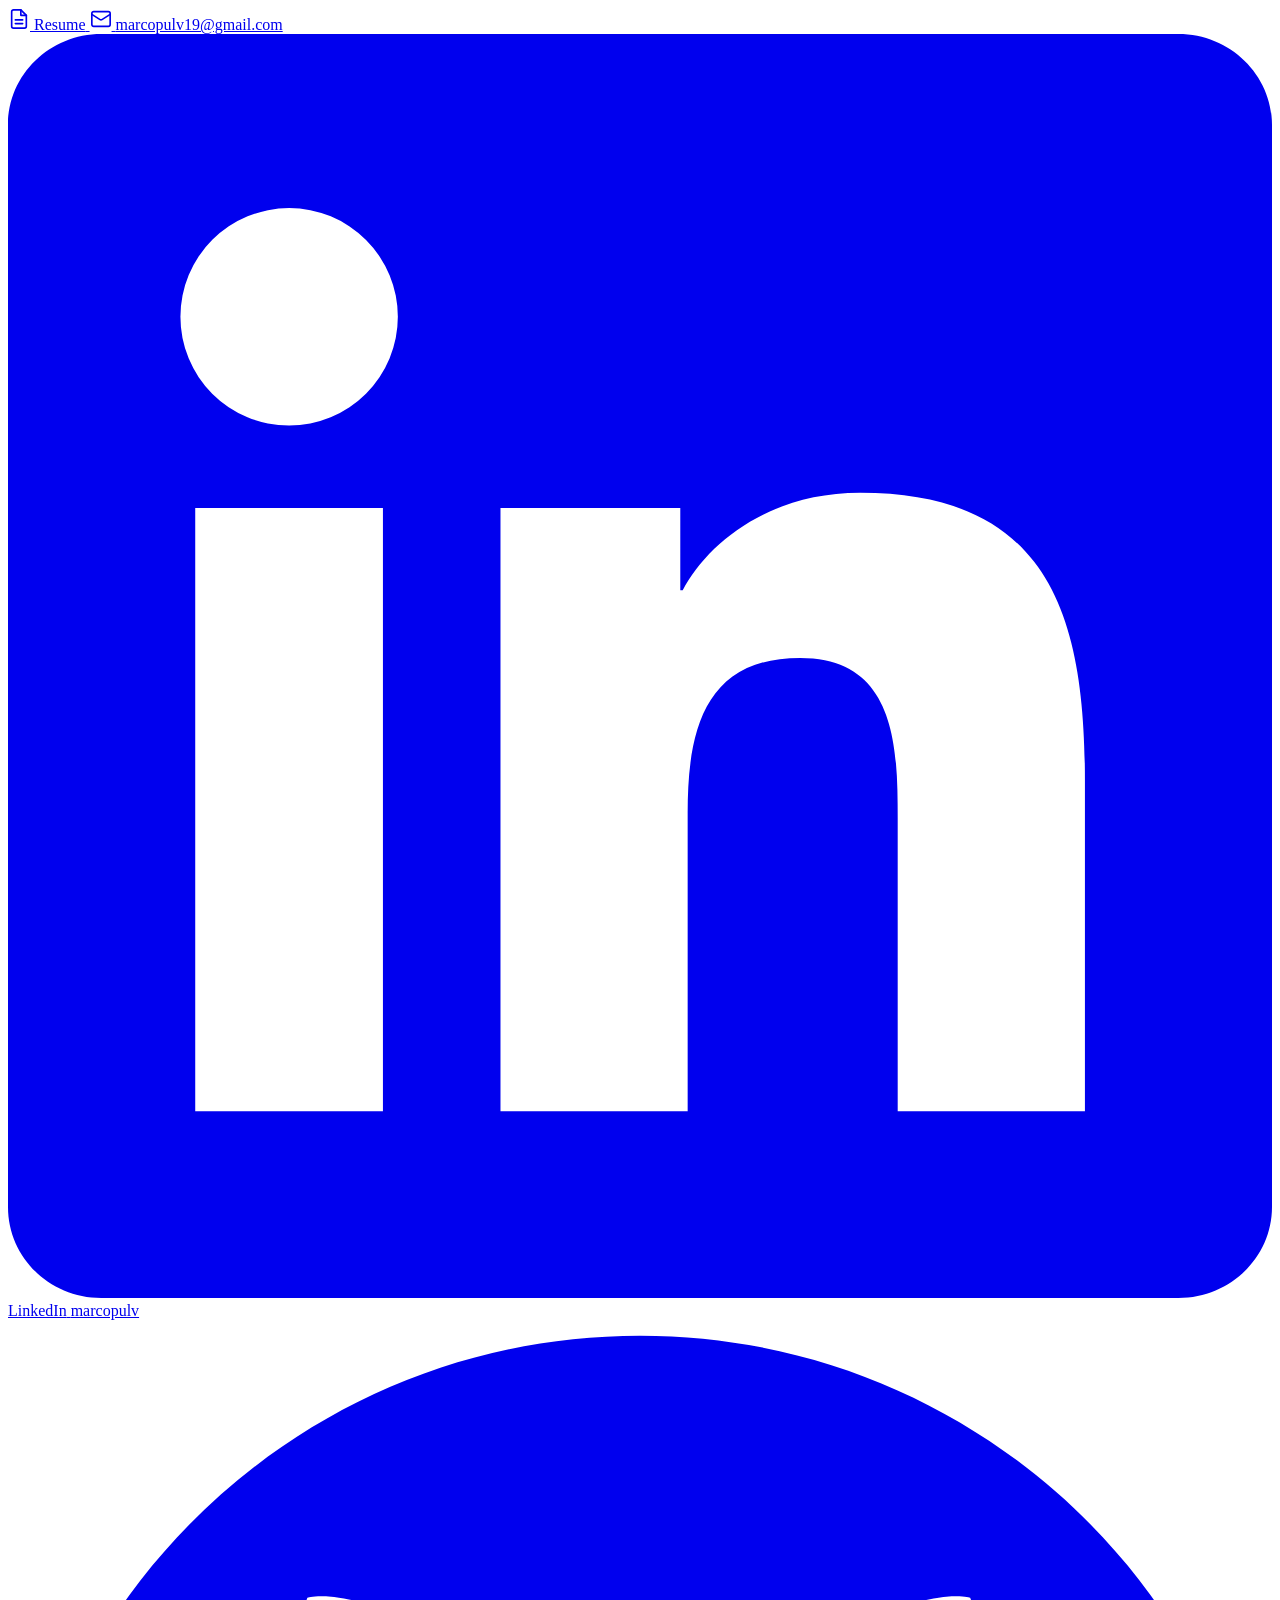
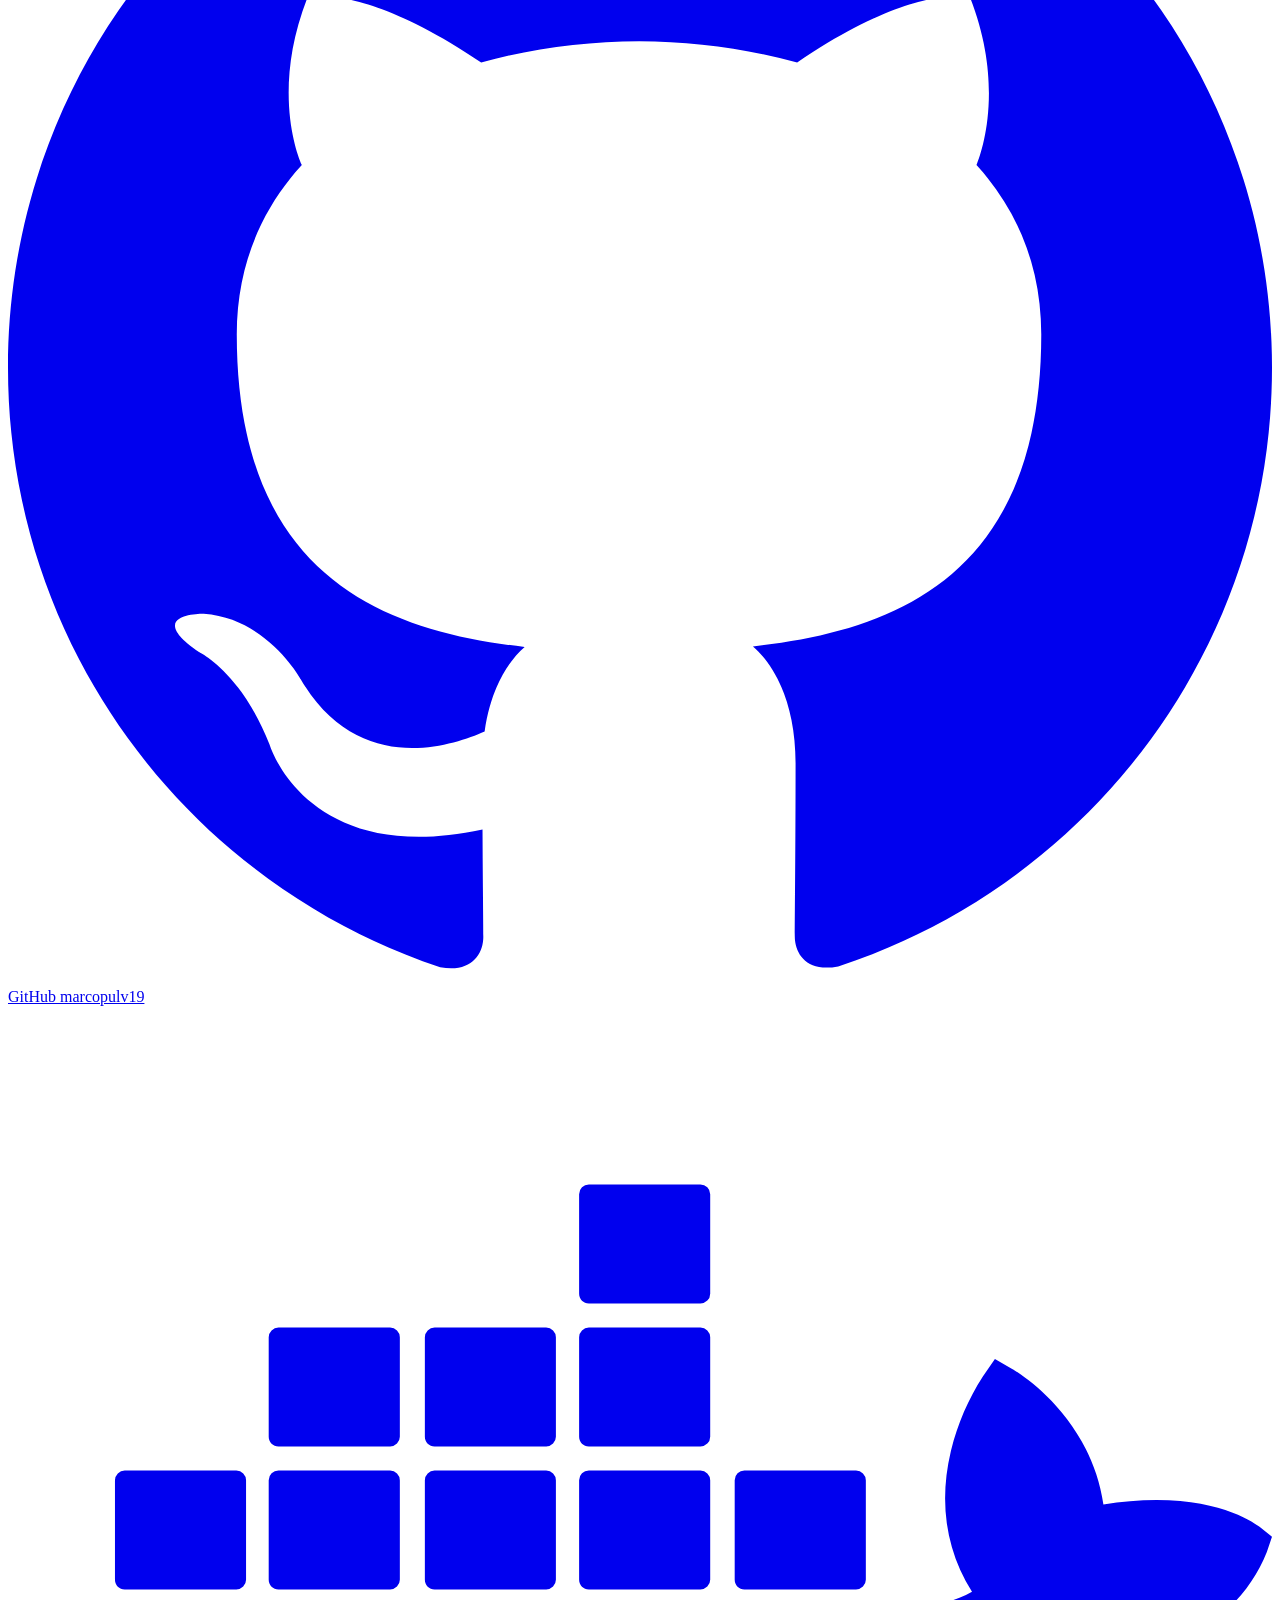
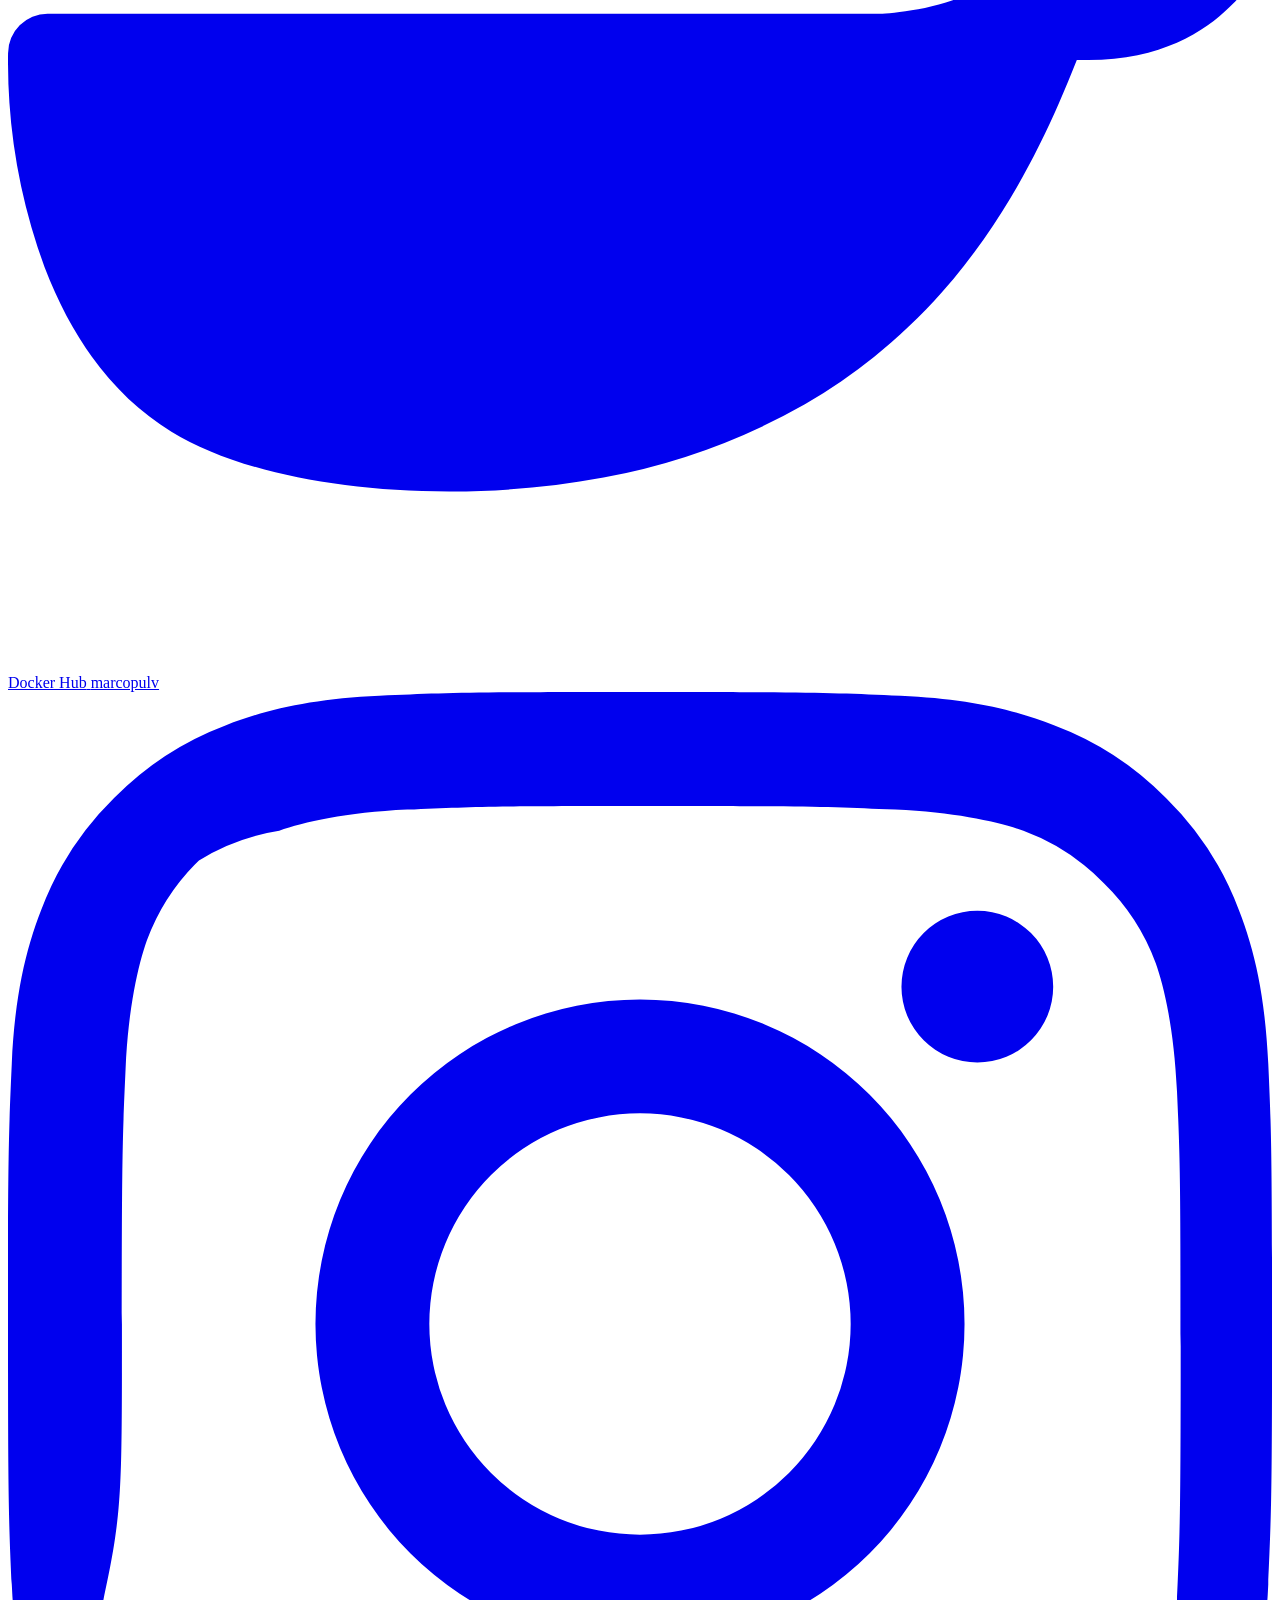
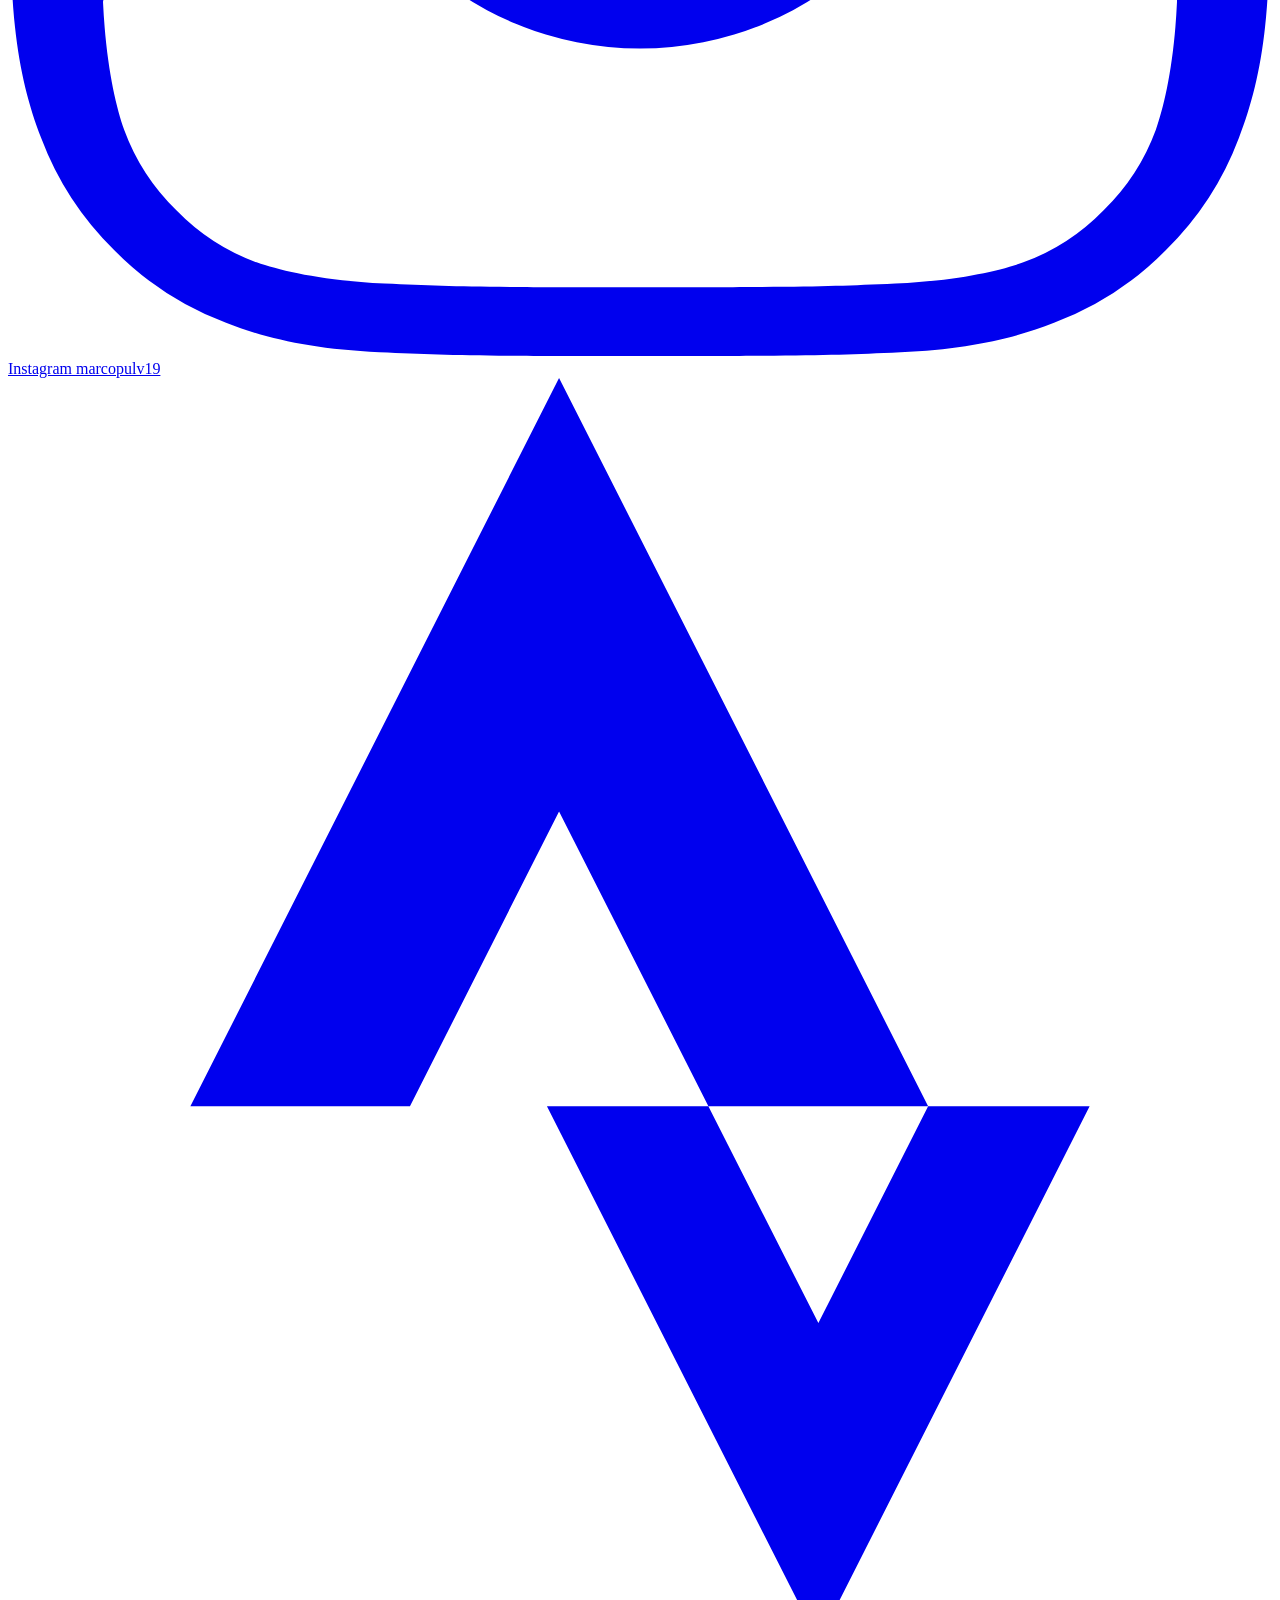
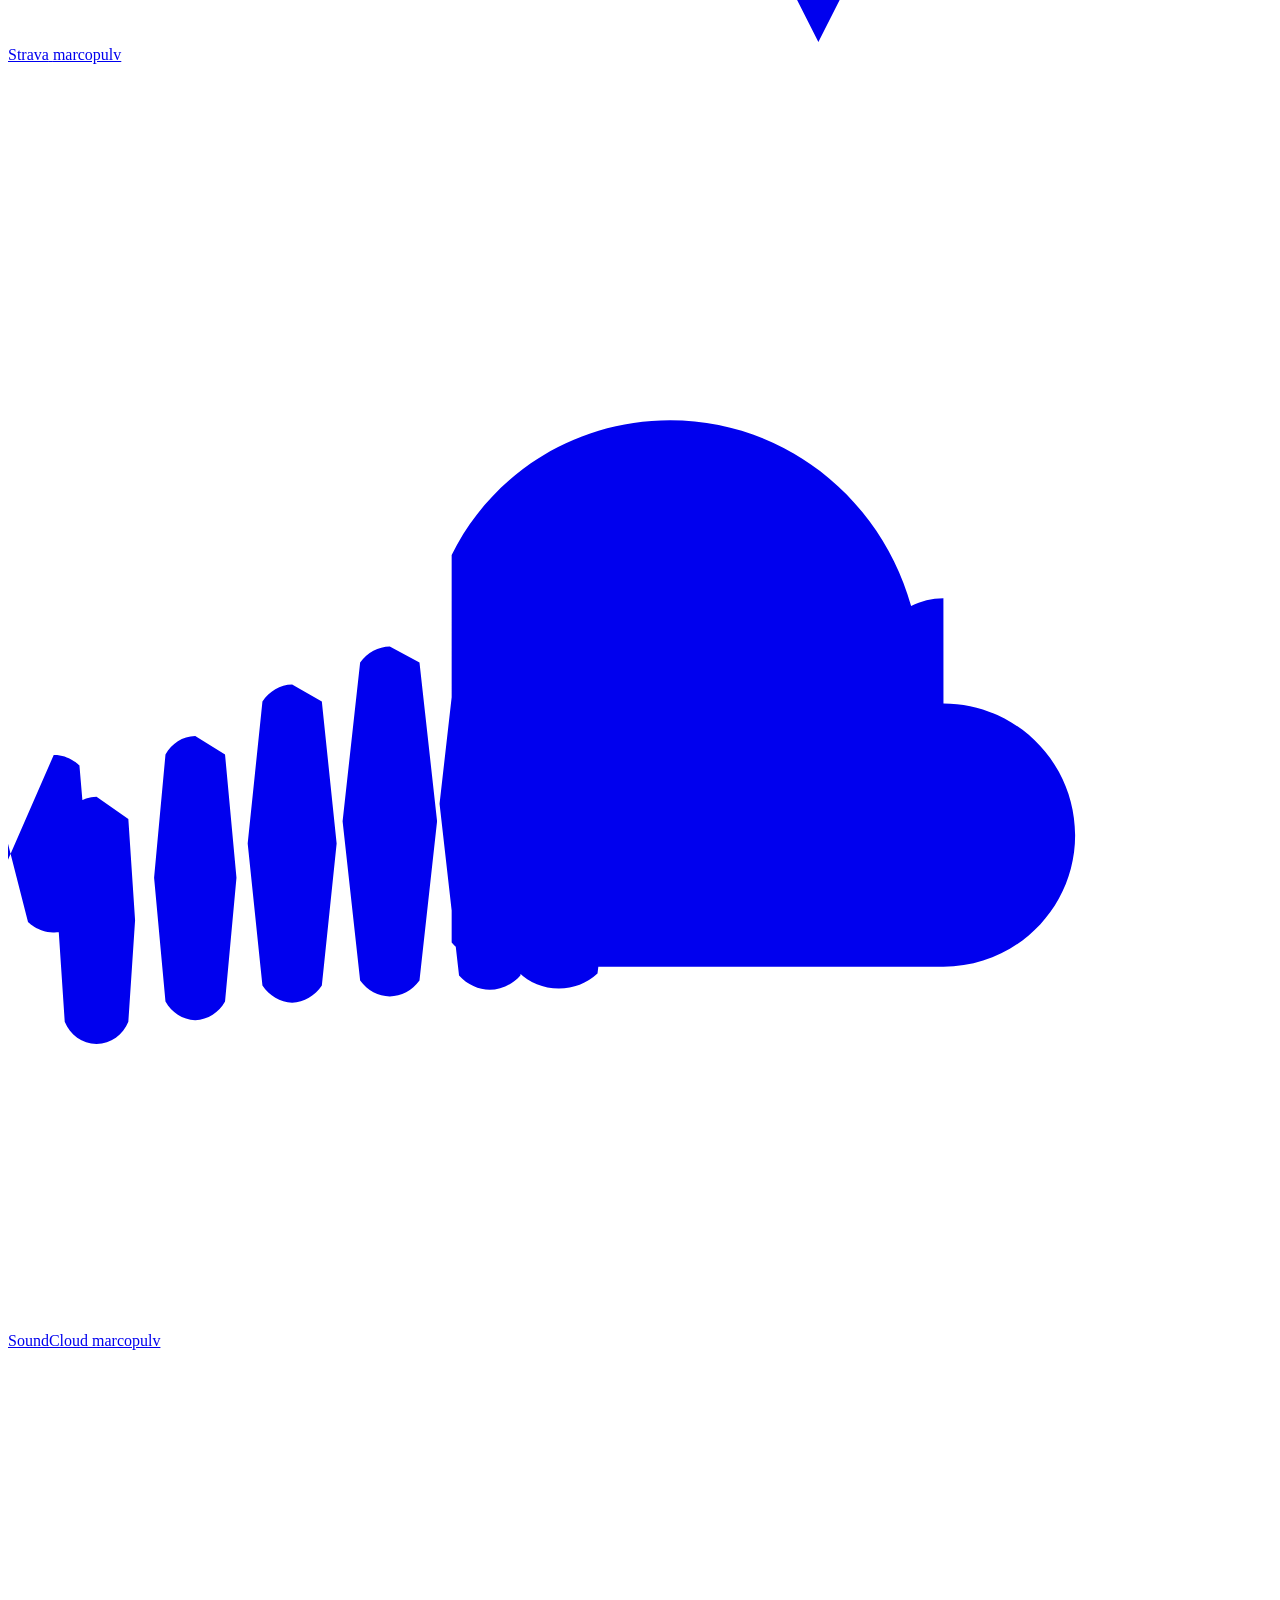
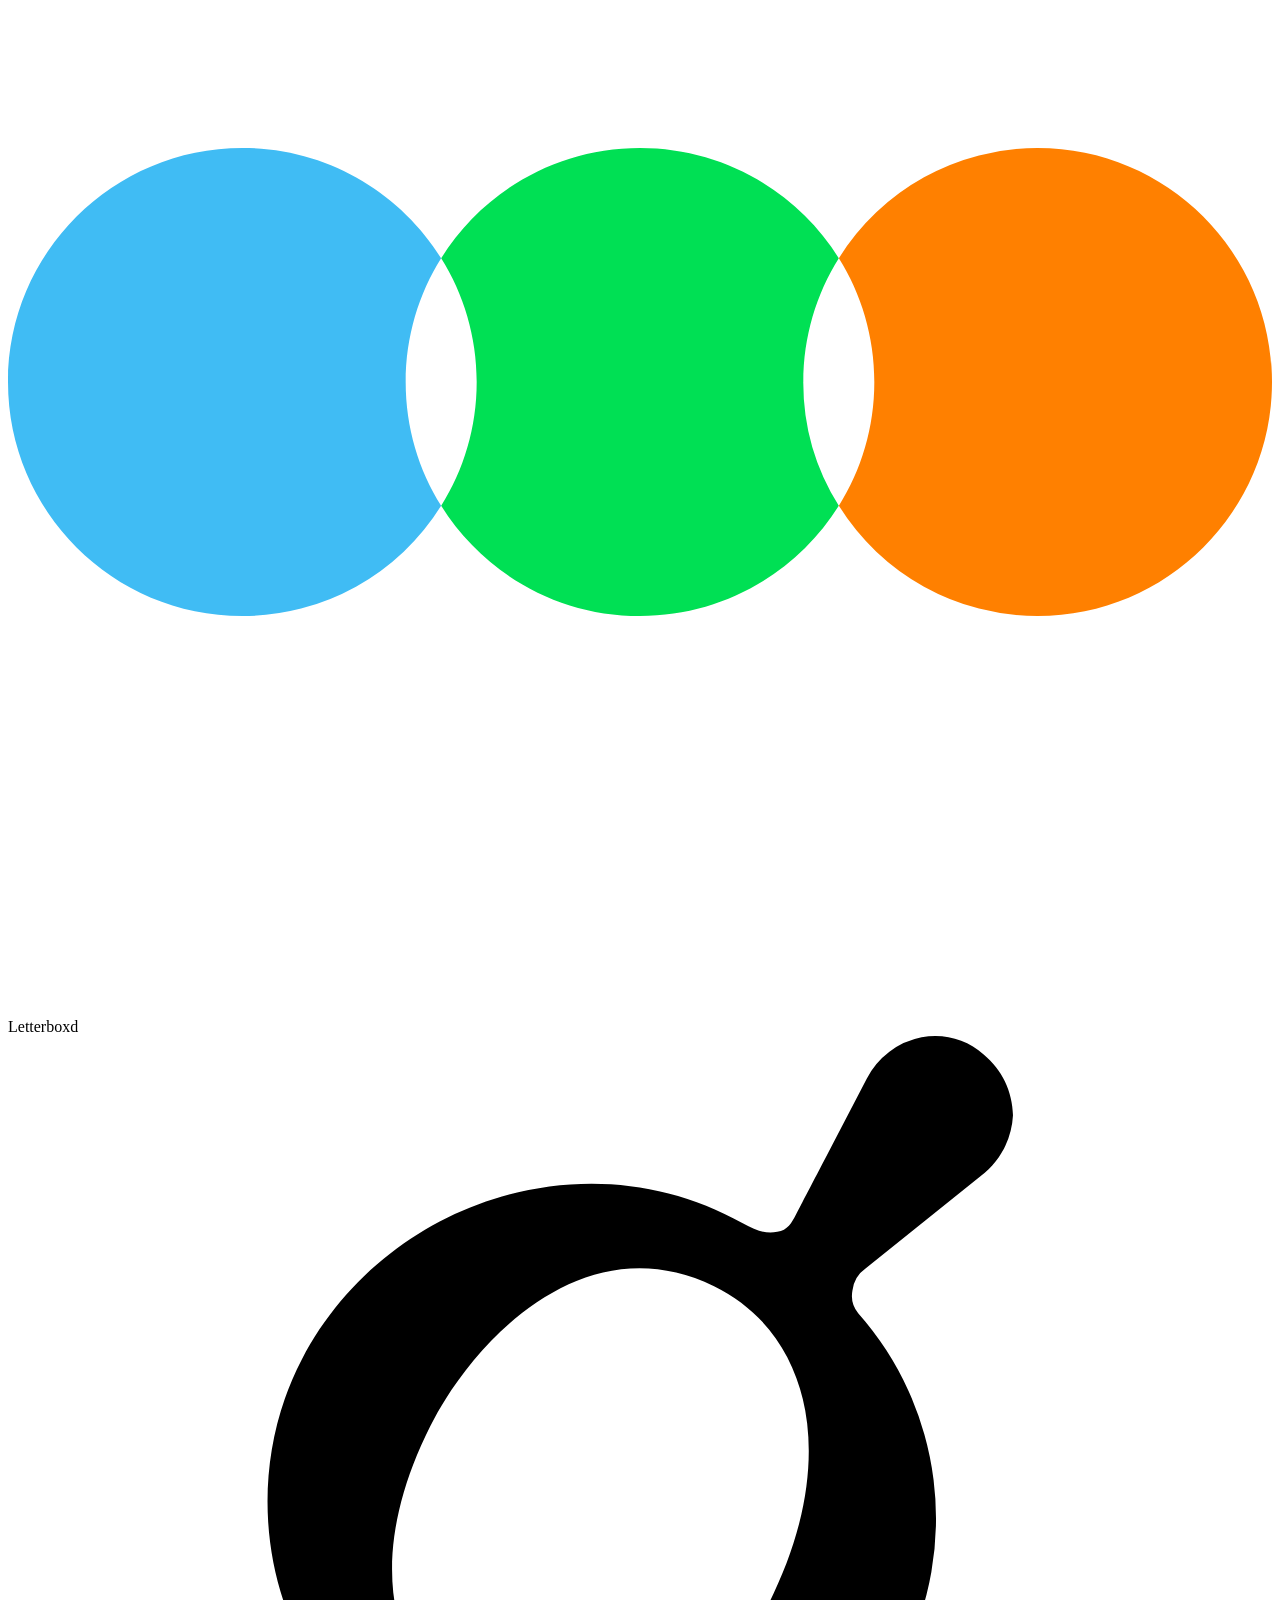
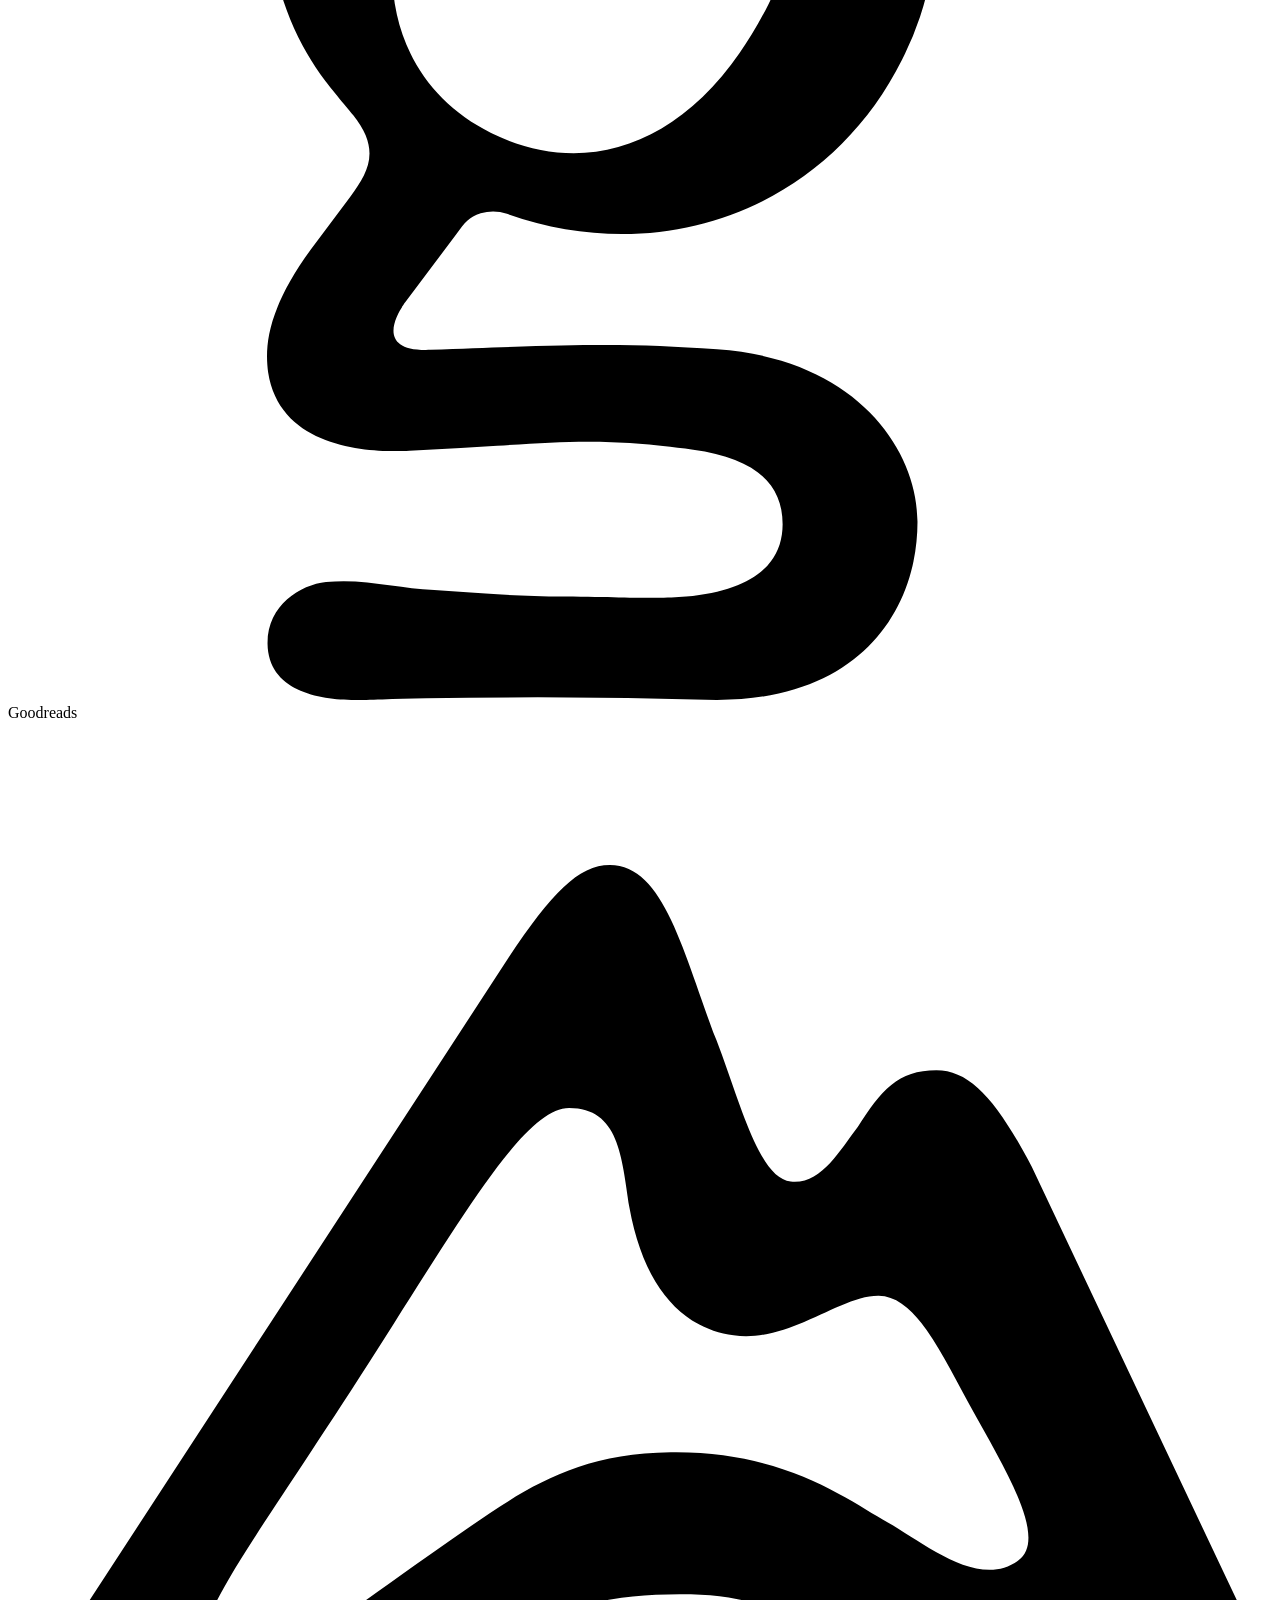
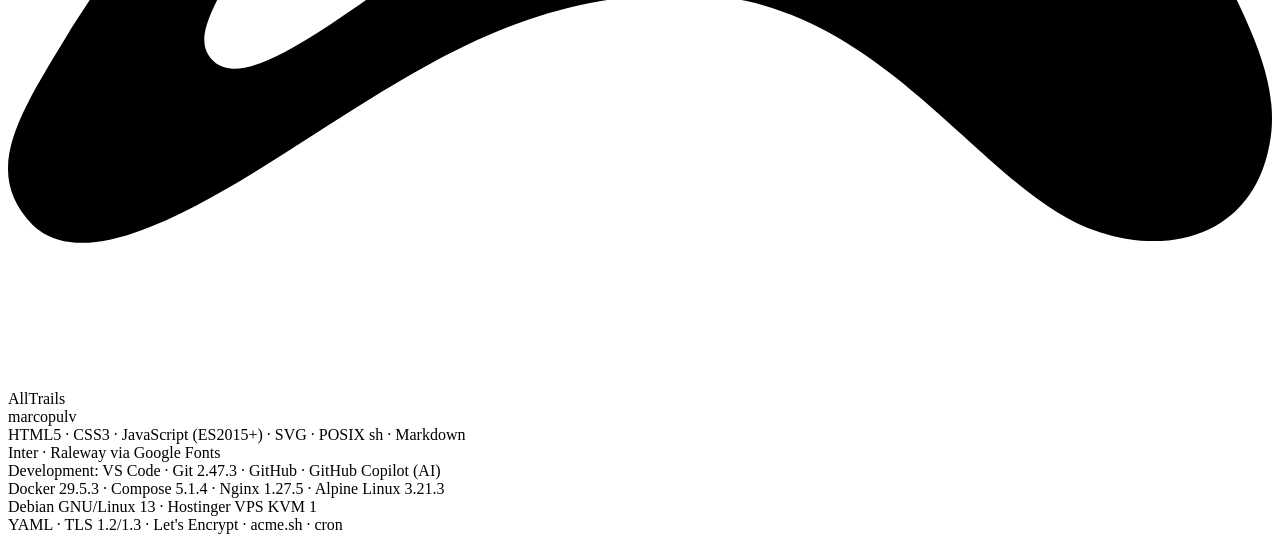
==== public/index.html @ acf47158 "Add resume files and implement site status management - Added new resume files: cybersecurity-academ" ====
<!DOCTYPE html>
<html lang="en">

<head>
  <meta charset="UTF-8">
  <meta name="viewport" content="width=device-width, initial-scale=1.0">
  <title>marcopulv</title>
  <link rel="icon" type="image/png"
    href="[data-uri]">
  <link href="https://fonts.googleapis.com/css2?family=Inter:wght@400;600&display=swap" rel="stylesheet">
  <link rel="stylesheet" href="/assets/css/site.css">
</head>

<body>
  <main class="page">

    <!-- Resume Banner -->
    <a href="/resume/" class="resume-banner">
      <svg class="resume-icon" width="22" height="22" viewBox="0 0 24 24" fill="none" stroke="currentColor"
        stroke-width="1.8" stroke-linecap="round" stroke-linejoin="round" aria-hidden="true">
        <path d="M14 2H6a2 2 0 0 0-2 2v16a2 2 0 0 0 2 2h12a2 2 0 0 0 2-2V8z" />
        <path d="M14 2v6h6M8 13h8m-8 4h8" />
      </svg>
      <span class="resume-text">Resume</span>
    </a>

    <!-- Email Banner -->
    <a href="mailto:marcopulv19@gmail.com" class="email-banner">
      <svg class="email-icon" width="22" height="22" viewBox="0 0 24 24" fill="none" stroke="currentColor"
        stroke-width="1.8" stroke-linecap="round" stroke-linejoin="round">
        <rect x="2" y="4" width="20" height="16" rx="2" />
        <path d="m22 7-8.97 5.7a1.94 1.94 0 0 1-2.06 0L2 7" />
      </svg>
      <span class="email-text">marcopulv19@gmail.com</span>
    </a>

    <!-- Professional: LinkedIn, GitHub, Docker Hub -->
    <div class="card-list">

      <!-- LinkedIn -->
      <a href="https://www.linkedin.com/in/marcopulv/" target="_blank" class="card card-linkedin">
        <div class="card-icon">
          <svg viewBox="0 0 24 24" fill="currentColor">
            <path
              d="M20.447 20.452h-3.554v-5.569c0-1.328-.027-3.037-1.852-3.037-1.853 0-2.136 1.445-2.136 2.939v5.667H9.351V9h3.414v1.561h.046c.477-.9 1.637-1.85 3.37-1.85 3.601 0 4.267 2.37 4.267 5.455v6.286zM5.337 7.433a2.062 2.062 0 0 1-2.063-2.065 2.064 2.064 0 1 1 2.063 2.065zm1.782 13.019H3.555V9h3.564v11.452zM22.225 0H1.771C.792 0 0 .774 0 1.729v20.542C0 23.227.792 24 1.771 24h20.451C23.2 24 24 23.227 24 22.271V1.729C24 .774 23.2 0 22.222 0h.003z" />
          </svg>
        </div>
        <div class="card-info">
          <span class="card-name">LinkedIn</span>
          <span class="card-handle">marcopulv</span>
        </div>
      </a>

      <!-- GitHub -->
      <a href="https://github.com/marcopulv19" target="_blank" class="card card-github">
        <div class="card-icon">
          <svg viewBox="0 0 24 24" fill="currentColor">
            <path
              d="M12 .297c-6.63 0-12 5.373-12 12 0 5.303 3.438 9.8 8.205 11.385.6.113.82-.258.82-.577 0-.285-.01-1.04-.015-2.04-3.338.724-4.042-1.61-4.042-1.61C4.422 18.07 3.633 17.7 3.633 17.7c-1.087-.744.084-.729.084-.729 1.205.084 1.838 1.236 1.838 1.236 1.07 1.835 2.809 1.305 3.495.998.108-.776.417-1.305.76-1.605-2.665-.3-5.466-1.332-5.466-5.93 0-1.31.465-2.38 1.235-3.22-.135-.303-.54-1.523.105-3.176 0 0 1.005-.322 3.3 1.23.96-.267 1.98-.399 3-.405 1.02.006 2.04.138 3 .405 2.28-1.552 3.285-1.23 3.285-1.23.645 1.653.24 2.873.12 3.176.765.84 1.23 1.91 1.23 3.22 0 4.61-2.805 5.625-5.475 5.92.42.36.81 1.096.81 2.22 0 1.606-.015 2.896-.015 3.286 0 .315.21.69.825.57C20.565 22.092 24 17.592 24 12.297c0-6.627-5.373-12-12-12" />
          </svg>
        </div>
        <div class="card-info">
          <span class="card-name">GitHub</span>
          <span class="card-handle">marcopulv19</span>
        </div>
      </a>

      <!-- Docker Hub -->
      <a href="https://hub.docker.com/u/marcopulv" target="_blank" class="card card-docker">
        <div class="card-icon">
          <svg viewBox="0 0 24 24" fill="currentColor">
            <path
              d="M13.983 11.078h2.119a.186.186 0 0 0 .186-.185V9.006a.186.186 0 0 0-.186-.186h-2.119a.185.185 0 0 0-.185.185v1.888c0 .102.083.185.185.185m-2.954-5.43h2.118a.186.186 0 0 0 .186-.186V3.574a.186.186 0 0 0-.186-.185h-2.118a.185.185 0 0 0-.185.185v1.888c0 .102.082.185.185.186m0 2.716h2.118a.187.187 0 0 0 .186-.186V6.29a.186.186 0 0 0-.186-.185h-2.118a.185.185 0 0 0-.185.185v1.887c0 .102.082.185.185.186m-2.93 0h2.12a.186.186 0 0 0 .184-.186V6.29a.185.185 0 0 0-.185-.185H8.1a.185.185 0 0 0-.185.185v1.887c0 .102.083.185.185.186m-2.964 0h2.119a.186.186 0 0 0 .185-.186V6.29a.185.185 0 0 0-.185-.185H5.136a.186.186 0 0 0-.186.185v1.887c0 .102.084.185.186.186m5.893 2.715h2.118a.186.186 0 0 0 .186-.185V9.006a.186.186 0 0 0-.186-.186h-2.118a.185.185 0 0 0-.185.185v1.888c0 .102.082.185.185.185m-2.93 0h2.12a.185.185 0 0 0 .184-.185V9.006a.185.185 0 0 0-.184-.186h-2.12a.185.185 0 0 0-.184.185v1.888c0 .102.083.185.185.185m-2.964 0h2.119a.185.185 0 0 0 .185-.185V9.006a.185.185 0 0 0-.185-.186H5.136a.186.186 0 0 0-.186.185v1.888c0 .102.084.185.186.185m-2.92 0h2.12a.185.185 0 0 0 .184-.185V9.006a.185.185 0 0 0-.184-.186h-2.12a.186.186 0 0 0-.185.185v1.888c0 .102.083.185.185.185M23.763 9.89c-.065-.051-.672-.51-1.954-.51-.338.001-.676.03-1.01.087-.248-1.7-1.653-2.53-1.716-2.566l-.344-.199-.226.327c-.284.438-.49.922-.612 1.43-.23.97-.09 1.882.403 2.661-.595.332-1.55.413-1.744.42H.751a.751.751 0 0 0-.75.748 11.376 11.376 0 0 0 .692 4.062c.545 1.428 1.355 2.48 2.41 3.124 1.18.723 3.1 1.137 5.275 1.137.983.003 1.963-.086 2.93-.266a12.248 12.248 0 0 0 3.823-1.389c.98-.567 1.86-1.288 2.61-2.136 1.252-1.418 1.998-2.997 2.553-4.4h.221c1.372 0 2.215-.549 2.68-1.009.309-.293.55-.65.707-1.046l.098-.288Z" />
          </svg>
        </div>
        <div class="card-info">
          <span class="card-name">Docker Hub</span>
          <span class="card-handle">marcopulv</span>
        </div>
      </a>

    </div>

    <div class="card-list-divider"></div>

    <!-- Personal: Instagram, Strava, SoundCloud -->
    <div class="card-list">

      <!-- Instagram -->
      <a href="https://www.instagram.com/marcopulv19/" target="_blank" class="card card-instagram">
        <div class="card-icon">
          <svg viewBox="0 0 24 24" fill="currentColor">
            <path
              d="M12 2.163c3.204 0 3.584.012 4.85.07 1.17.054 1.97.24 2.43.403a4.088 4.088 0 0 1 1.523.99 4.088 4.088 0 0 1 .99 1.524c.163.46.349 1.26.403 2.43.058 1.265.07 1.645.07 4.849s-.012 3.584-.07 4.85c-.054 1.17-.24 1.97-.403 2.43a4.088 4.088 0 0 1-.99 1.523 4.088 4.088 0 0 1-1.524.99c-.46.163-1.26.349-2.43.403-1.265.058-1.645.07-4.849.07s-3.584-.012-4.85-.07c-1.17-.054-1.97-.24-2.43-.403a4.088 4.088 0 0 1-1.523-.99 4.088 4.088 0 0 1-.99-1.524c-.163-.46-.349-1.26-.403-2.43C2.175 15.584 2.163 15.204 2.163 12s.012-3.584.07-4.85c.054-1.17.24-1.97.403-2.43a4.088 4.088 0 0 1 .99-1.523A4.088 4.088 0 0 1 5.15 2.636c.46-.163 1.26-.349 2.43-.403C8.845 2.175 9.225 2.163 12 2.163M12 0C8.741 0 8.333.014 7.053.072 5.775.13 4.902.333 4.14.63a5.876 5.876 0 0 0-2.126 1.384A5.876 5.876 0 0 0 .63 4.14C.333 4.902.13 5.775.072 7.053.014 8.333 0 8.741 0 12s.014 3.668.072 4.948c.058 1.277.261 2.15.558 2.913a5.876 5.876 0 0 0 1.384 2.126A5.876 5.876 0 0 0 4.14 23.37c.763.297 1.636.5 2.913.558C8.333 23.986 8.741 24 12 24s3.668-.014 4.948-.072c1.277-.058 2.15-.261 2.913-.558a5.876 5.876 0 0 0 2.126-1.384 5.876 5.876 0 0 0 1.384-2.126c.297-.763.5-1.636.558-2.913.058-1.28.072-1.688.072-4.948s-.014-3.668-.072-4.948c-.058-1.277-.261-2.15-.558-2.913a5.876 5.876 0 0 0-1.384-2.126A5.876 5.876 0 0 0 19.86.63c-.763-.297-1.636-.5-2.913-.558C15.668.014 15.259 0 12 0zm0 5.838a6.162 6.162 0 1 0 0 12.324 6.162 6.162 0 0 0 0-12.324zM12 16a4 4 0 1 1 0-8 4 4 0 0 1 0 8zm6.406-11.845a1.44 1.44 0 1 0 0 2.881 1.44 1.44 0 0 0 0-2.881z" />
          </svg>
        </div>
        <div class="card-info">
          <span class="card-name">Instagram</span>
          <span class="card-handle">marcopulv19</span>
        </div>
      </a>

      <!-- Strava -->
      <a href="https://www.strava.com/athletes/marcopulv" target="_blank" class="card card-strava">
        <div class="card-icon">
          <svg viewBox="0 0 24 24" fill="currentColor">
            <path
              d="M15.387 17.944l-2.089-4.116h-3.065L15.387 24l5.15-10.172h-3.066m-7.008-5.599l2.836 5.598h4.172L10.463 0l-7 13.828h4.169" />
          </svg>
        </div>
        <div class="card-info">
          <span class="card-name">Strava</span>
          <span class="card-handle">marcopulv</span>
        </div>
      </a>

      <!-- SoundCloud -->
      <a href="https://soundcloud.com/marcopulv" target="_blank" class="card card-soundcloud">
        <div class="card-icon">
          <svg viewBox="0 0 24 24" fill="currentColor">
            <path
              d="M11.17 10.155c-.2-.19-.447-.282-.71-.285-.297.003-.563.11-.762.31l-.427 3.528.427 3.535c.199.199.465.307.762.31.282-.003.528-.094.733-.284l.436-3.56-.459-3.554zm-2.023.364c-.21.002-.423.096-.583.272l-.37 3.256.37 3.26c.16.176.373.27.583.272.21-.002.422-.096.582-.272l.375-3.26-.375-3.256zm-1.898.54c-.217.004-.424.113-.563.303l-.333 3.016.333 3.024c.14.19.346.299.563.303.218-.004.425-.113.564-.303l.334-3.024-.334-3.016zm-1.854.724c-.23.003-.432.128-.564.323l-.28 2.693.28 2.7c.132.195.334.32.564.323.23-.003.432-.128.564-.323l.281-2.7-.281-2.693zm-1.84.975c-.244.004-.448.145-.565.352l-.216 2.343.216 2.35c.117.207.32.348.565.352.246-.004.45-.145.566-.352l.217-2.35-.217-2.343zm-1.874 1.157c-.28.005-.5.17-.604.42l-.128 1.922.128 1.93c.105.25.325.415.604.42.278-.005.5-.17.604-.42l.128-1.93-.128-1.922zm-1.845 1.57c-.288-.007-.488.196-.488.196L0 14.805l.38 1.488s.2.203.488.196c.288.007.488-.196.488-.196l.127-1.488-.127-1.488s-.2-.203-.488-.196zm17.925-5.342c-.227 0-.422.054-.613.15-.558-2.023-2.39-3.528-4.576-3.528-1.843 0-3.415 1.054-4.148 2.56v7.354c.245.284.606.463 1.008.463h8.33c1.378 0 2.5-1.122 2.5-2.5 0-1.378-1.122-2.5-2.5-2.5z" />
          </svg>
        </div>
        <div class="card-info">
          <span class="card-name">SoundCloud</span>
          <span class="card-handle">marcopulv</span>
        </div>
      </a>

      <div class="card" style="--brand-color: #202830; --brand-bg: #eef0f2;">
        <div class="card-icon" aria-hidden="true">
          <svg viewBox="0 0 24 24" aria-hidden="true">
            <path fill="#40BCF4" d="M8.224 14.352a4.447 4.447 0 0 1-3.775 2.092C1.992 16.444 0 14.454 0 12s1.992-4.444 4.45-4.444c1.592 0 2.988.836 3.774 2.092-.427.682-.673 1.488-.673 2.352s.246 1.67.673 2.352z" />
            <path fill="#00E054" d="M15.101 12c0-.864.247-1.67.674-2.352-.786-1.256-2.183-2.092-3.775-2.092s-2.989.836-3.775 2.092c.427.682.674 1.488.674 2.352s-.247 1.67-.674 2.352c.786 1.256 2.183 2.092 3.775 2.092s2.989-.836 3.775-2.092A4.42 4.42 0 0 1 15.1 12z" />
            <path fill="#FF8000" d="M19.551 7.556a4.447 4.447 0 0 0-3.775 2.092c.427.682.673 1.488.673 2.352s-.246 1.67-.673 2.352a4.447 4.447 0 0 0 3.775 2.092C22.008 16.444 24 14.454 24 12s-1.992-4.444-4.45-4.444z" />
          </svg>
        </div>
        <div class="card-info">
          <span class="card-name">Letterboxd</span>
        </div>
      </div>

      <div class="card" style="--brand-color: #1e1914; --brand-bg: #f1ece7;">
        <div class="card-icon" aria-hidden="true">
          <svg viewBox="0 0 24 24" fill="currentColor" aria-hidden="true">
            <path d="M17.346.026c.422-.083.859.037 1.179.325.346.284.55.705.557 1.153-.023.457-.247.88-.612 1.156l-2.182 1.748a.601.601 0 0 0-.255.43.52.52 0 0 0 .11.424 5.886 5.886 0 0 1 .832 6.58c-1.394 2.79-4.503 3.99-7.501 2.927a.792.792 0 0 0-.499-.01c-.224.07-.303.18-.453.383l-.014.02-.941 1.254s-.792.985.457.935c3.027-.119 3.817-.119 5.439-.01 2.641.18 3.806 1.903 3.806 3.275 0 1.623-1.036 3.383-3.809 3.383a117.46 117.46 0 0 0-5.517-.03c-.31.005-.597.013-.835.02-.228.006-.41.011-.52.011-.712 0-1.648-.186-1.66-1.068-.008-.729.624-1.12 1.11-1.172.43-.045.815.007 1.24.064.252.034.518.07.815.088.185.011.366.025.552.038.53.038 1.102.08 1.926.087.427.005.759.01 1.025.015.695.012.941.016 1.28-.015 1.248-.112 1.832-.61 1.832-1.376 0-.805-.584-1.264-1.698-1.414-1.564-.213-2.33-.163-3.72-.074a87.66 87.66 0 0 1-1.669.095c-.608.029-2.449.026-2.682-1.492-.053-.416-.073-1.116.807-2.325l.75-1.003c.36-.49.582-.898.053-1.559 0 0-.39-.468-.52-.638-1.215-1.587-1.512-4.08-.448-6.114 1.577-3.011 5.4-4.26 8.37-2.581.253.143.438.203.655.163.201-.032.27-.167.363-.344.02-.04.042-.082.067-.126.004-.01.241-.465.535-1.028l.734-1.41a1.493 1.493 0 0 1 1.041-.785ZM9.193 13.243c1.854.903 3.912.208 5.254-2.47 1.352-2.699.827-5.11-1.041-6.023C10.918 3.537 8.81 5.831 8.017 7.41c-1.355 2.698-.717 4.886 1.147 5.818Z" />
          </svg>
        </div>
        <div class="card-info">
          <span class="card-name">Goodreads</span>
        </div>
      </div>

      <div class="card" style="--brand-color: #142800; --brand-bg: #eaf0e4;">
        <div class="card-icon" aria-hidden="true">
          <svg viewBox="0 0 24 24" fill="currentColor" aria-hidden="true">
            <path d="M19.441 8.451c-.653-1.247-1.158-1.841-1.813-1.841-.731 0-1.053.387-1.494 1.079-.357.464-.7 1.1-1.273 1.036-.604-.063-.954-1.491-1.41-2.686-.625-1.63-.985-3.322-2.024-3.322-.593 0-1.111.54-1.915 1.747l-8.301 12.73c-.954 1.593-1.753 2.704-.742 3.748 1.187 1.142 3.975-.857 5.883-2.063 1.908-1.205 3.859-2.38 6.615-2.316 3.71.085 5.512 3.808 7.76 4.516 1.526.487 2.926-.074 3.223-1.65.174-.866-.129-1.707-.547-2.604zm-.254 7.467c-.753.56-1.803-.339-2.481-.72-.72-.401-1.94-1.364-4.124-1.332-1.78.021-2.745.687-3.805 1.407-2.3 1.565-4.379 3.384-4.972 2.443-.382-.603.646-1.809 3.063-5.574 1.718-2.676 2.927-4.813 3.785-4.813.948 0 1 .93 1.145 1.883.272 1.518 1.014 2.308 1.978 2.433 1.08.146 2.014-.76 2.756-.751.693.014 1.15 1.018 1.722 2.065.725 1.301 1.482 2.546.933 2.959z" />
          </svg>
        </div>
        <div class="card-info">
          <span class="card-name">AllTrails</span>
        </div>
      </div>

    </div>
  </main>

  <footer class="site-footer">
    <span>marcopulv</span><br>
    <span>HTML5 &middot; CSS3 &middot; JavaScript (ES2015+) &middot; SVG &middot; POSIX sh &middot; Markdown</span><br>
    <span>Inter &middot; Raleway via Google Fonts</span><br>
    <span>Development: VS Code &middot; Git 2.47.3 &middot; GitHub &middot; GitHub Copilot (AI)</span><br>
    <span>Docker 29.5.3 &middot; Compose 5.1.4 &middot; Nginx 1.27.5 &middot; Alpine Linux 3.21.3</span><br>
    <span>Debian GNU/Linux 13 &middot; Hostinger VPS KVM 1</span><br>
    <span>YAML &middot; TLS 1.2/1.3 &middot; Let&apos;s Encrypt &middot; acme.sh &middot; cron</span>
  </footer>

</body>

</html>
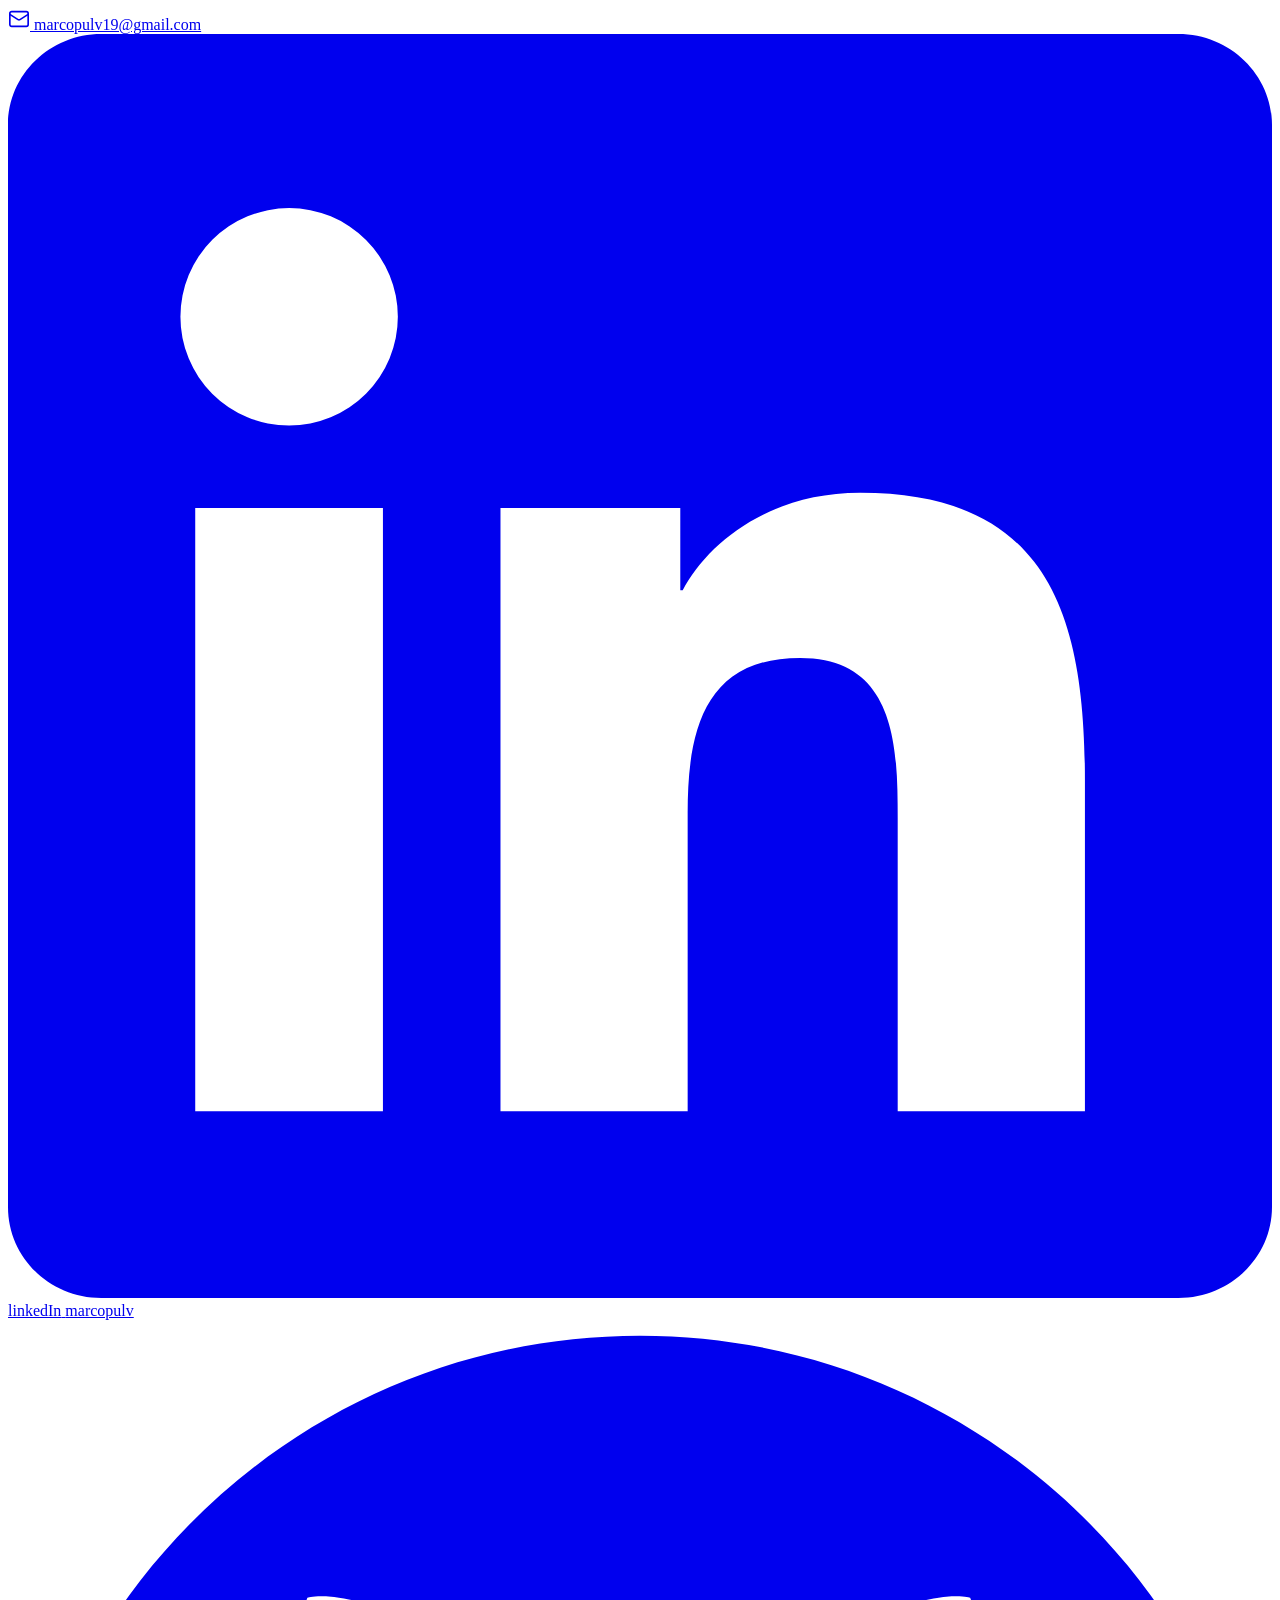
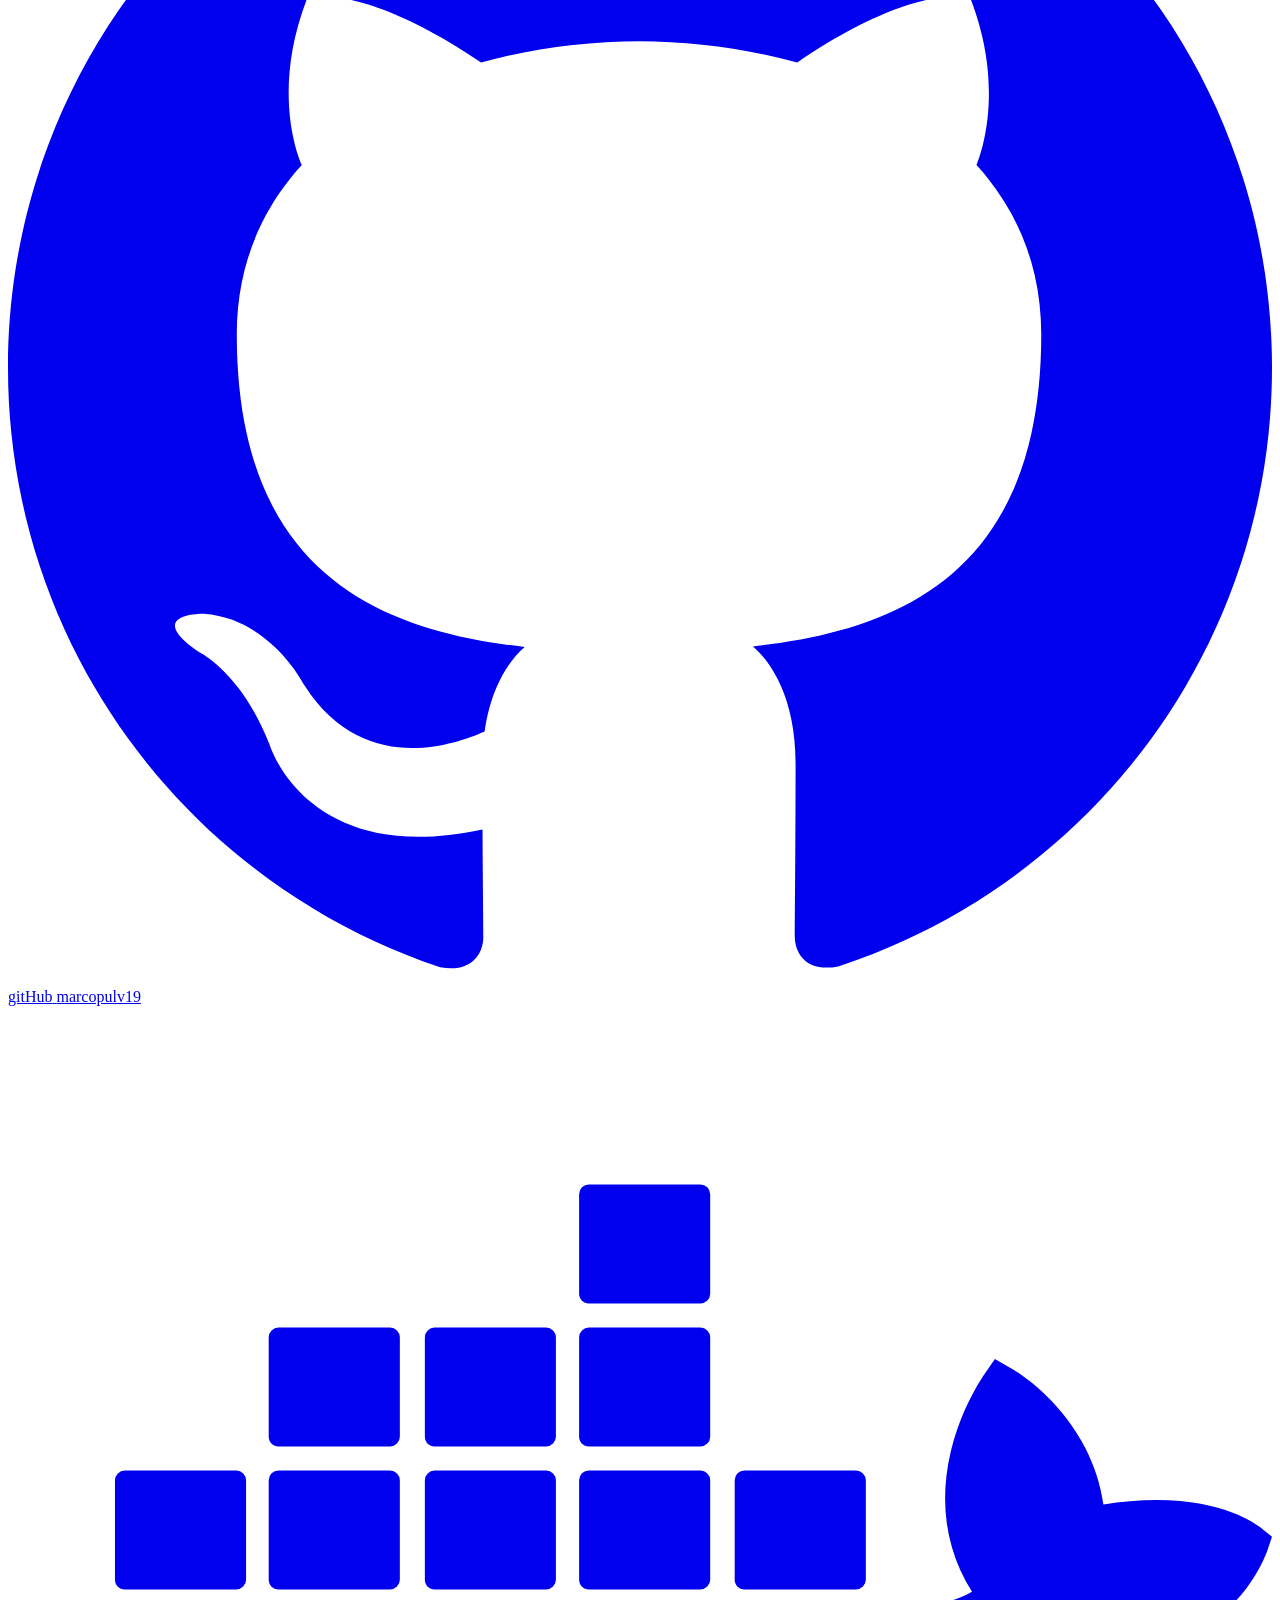
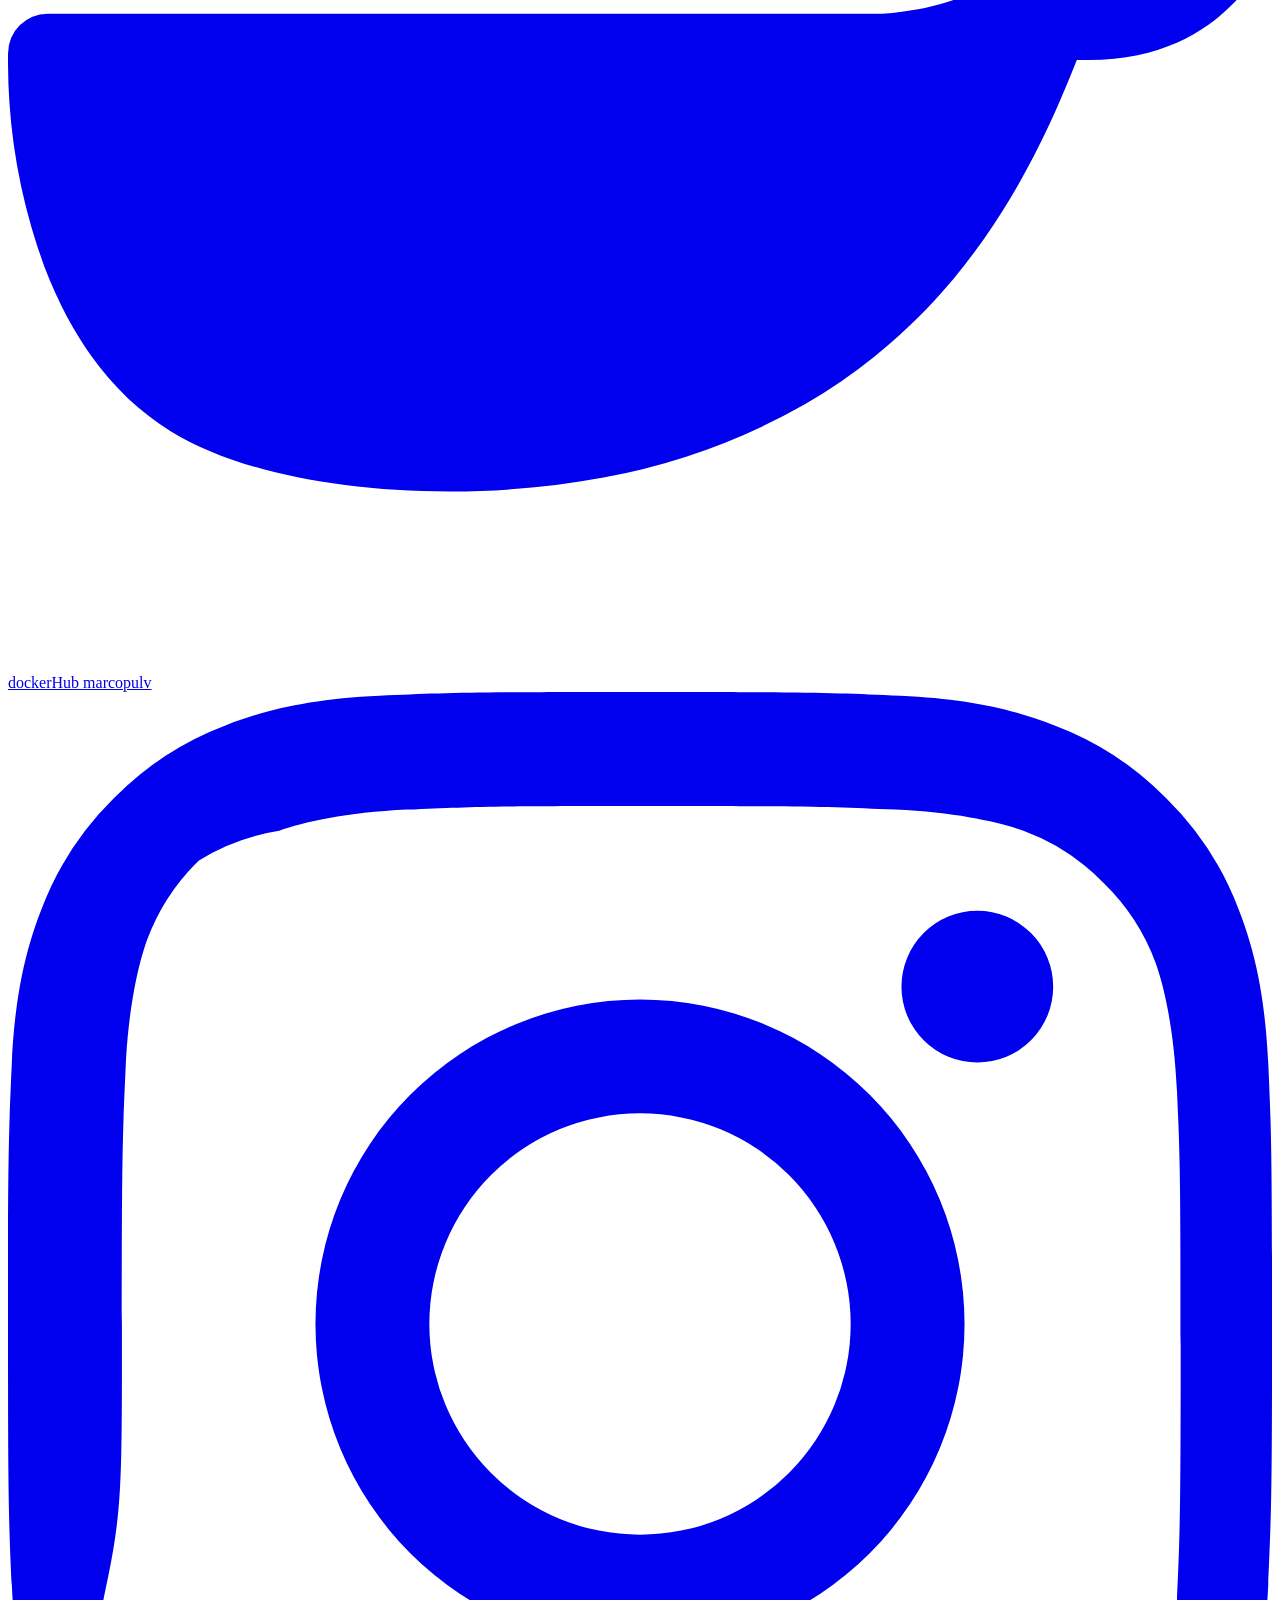
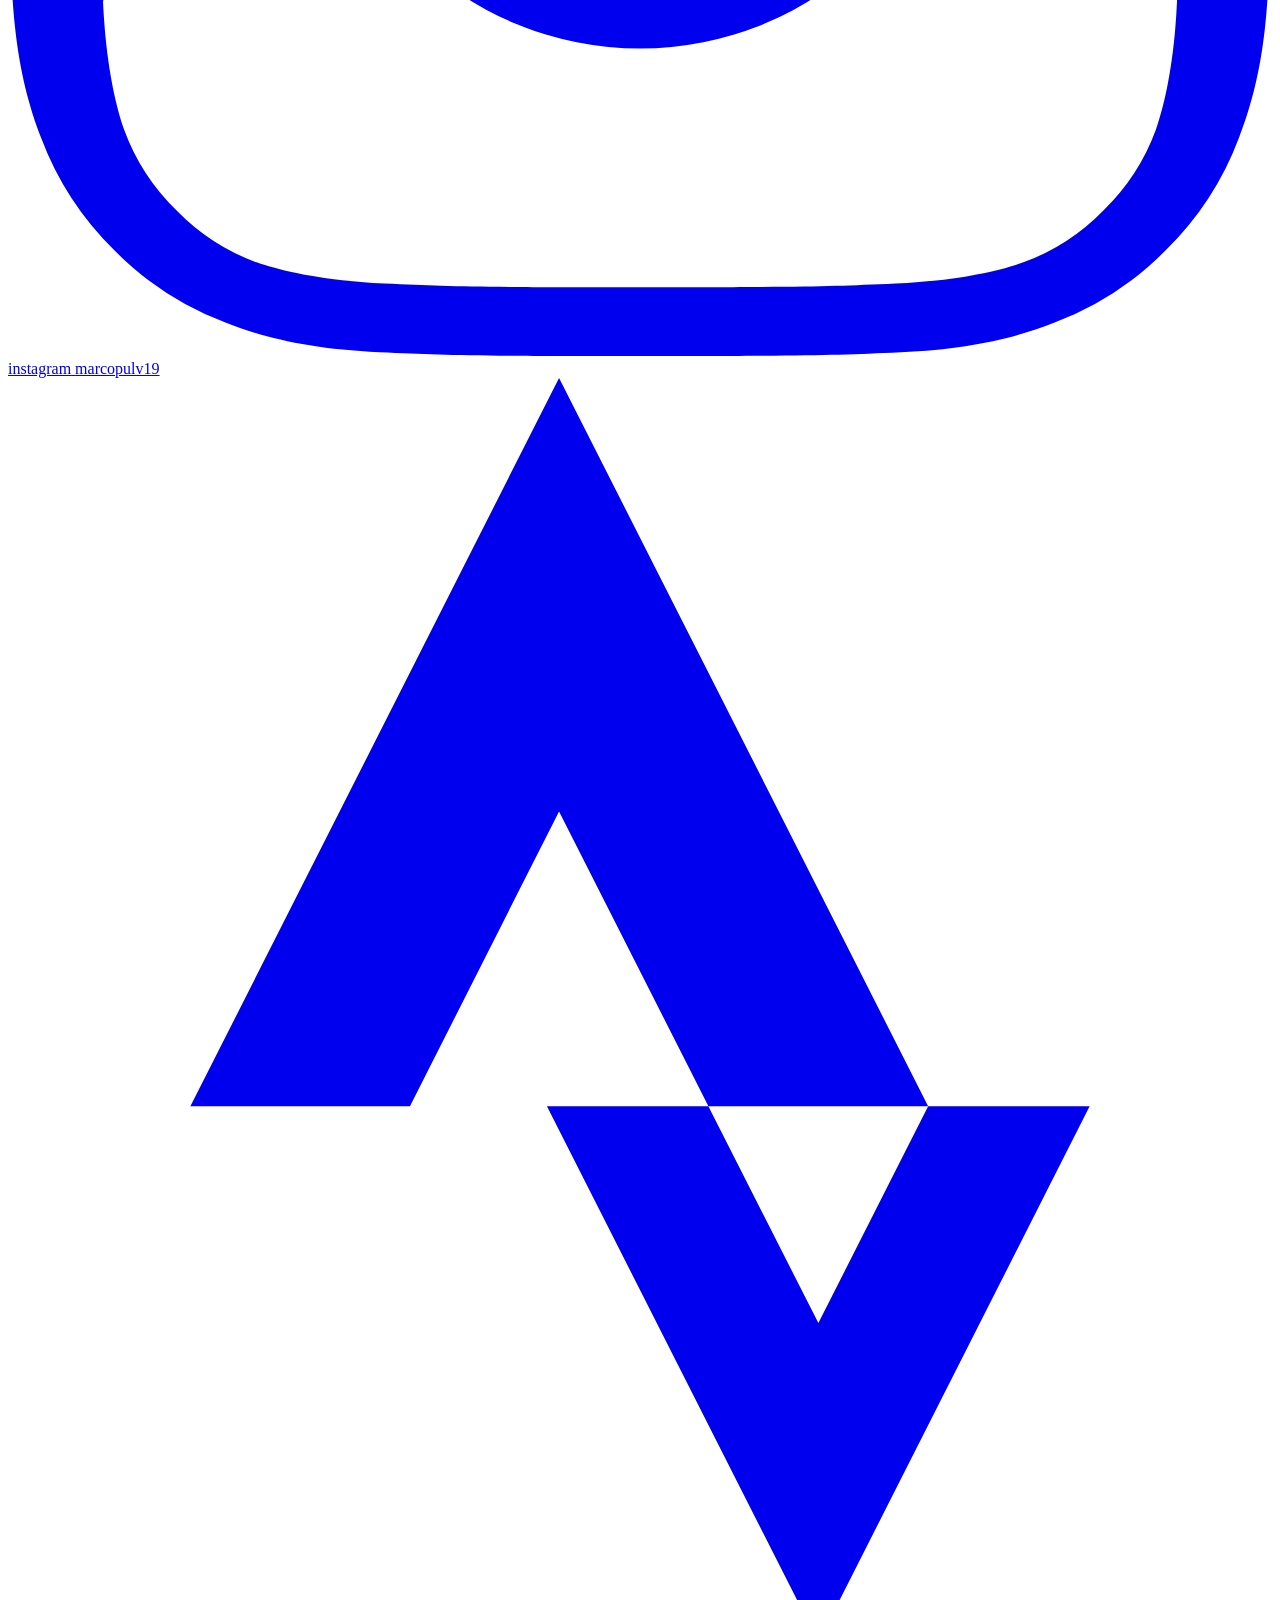
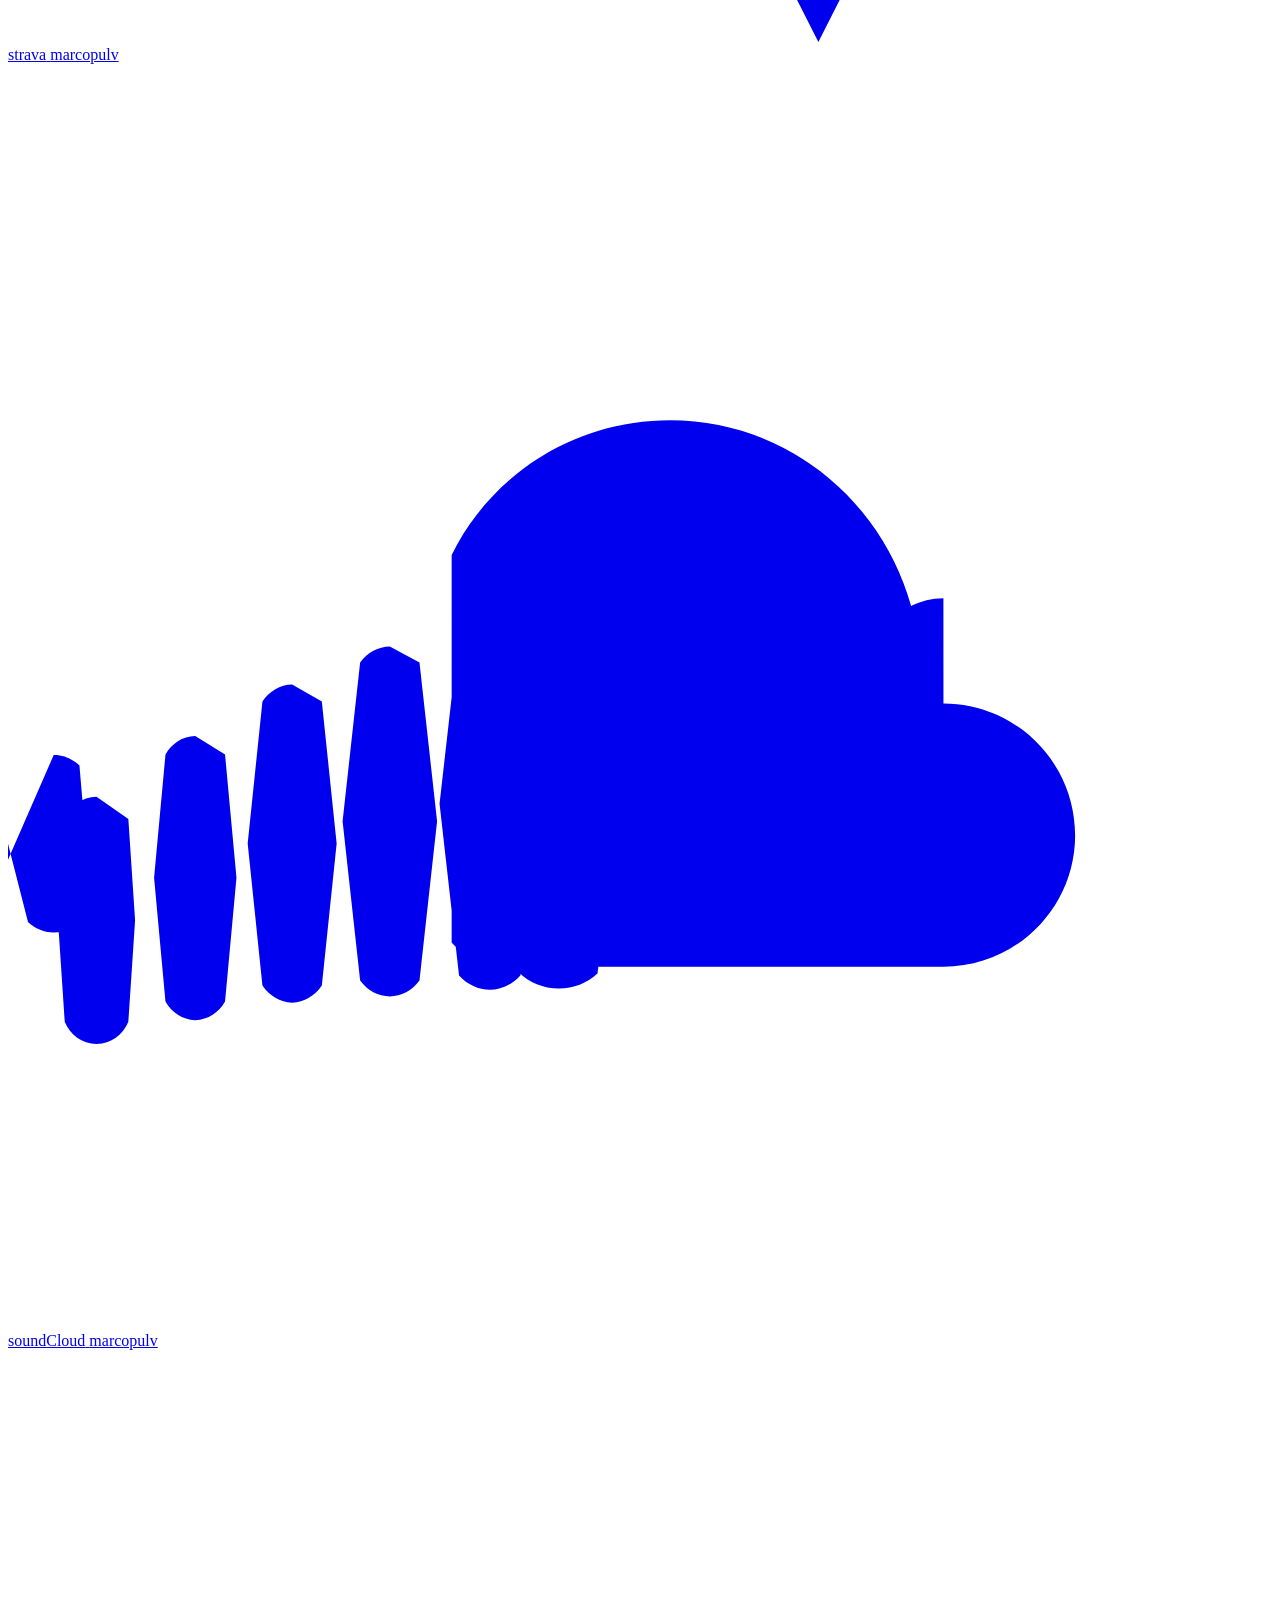
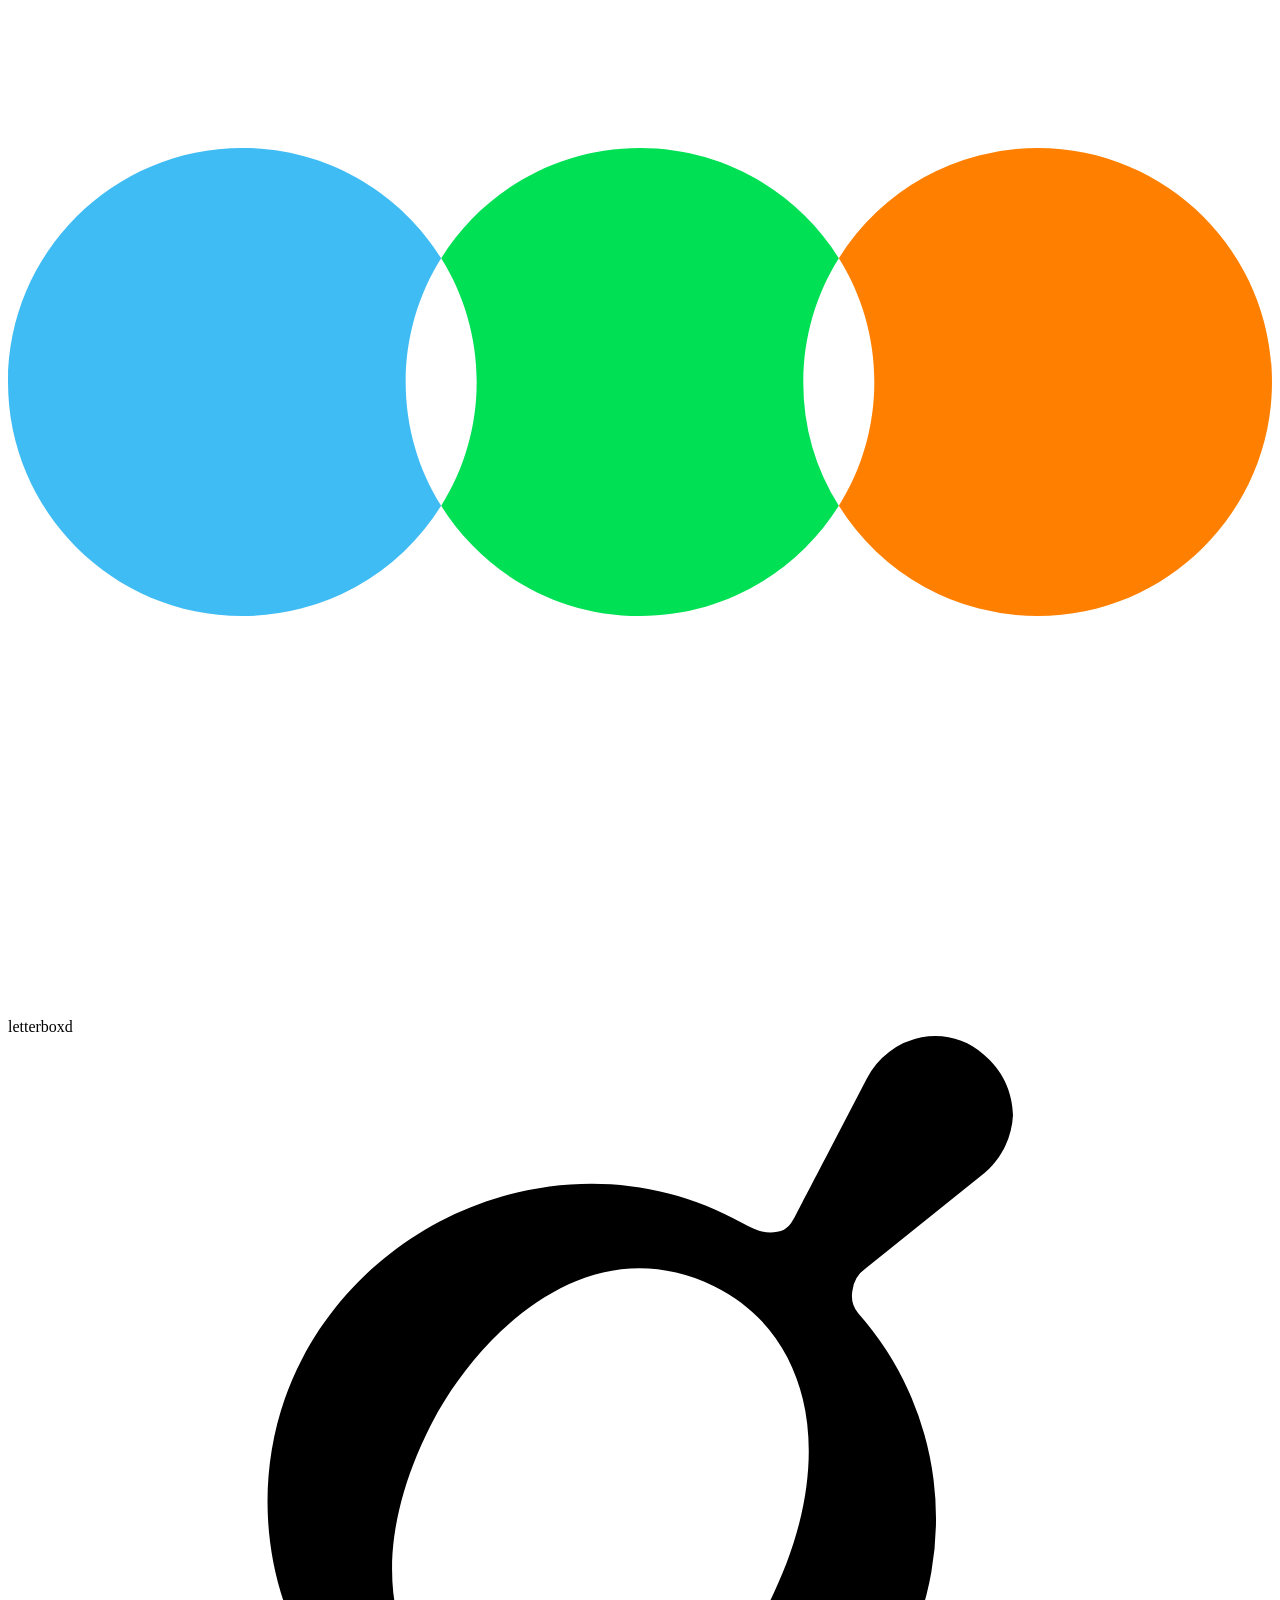
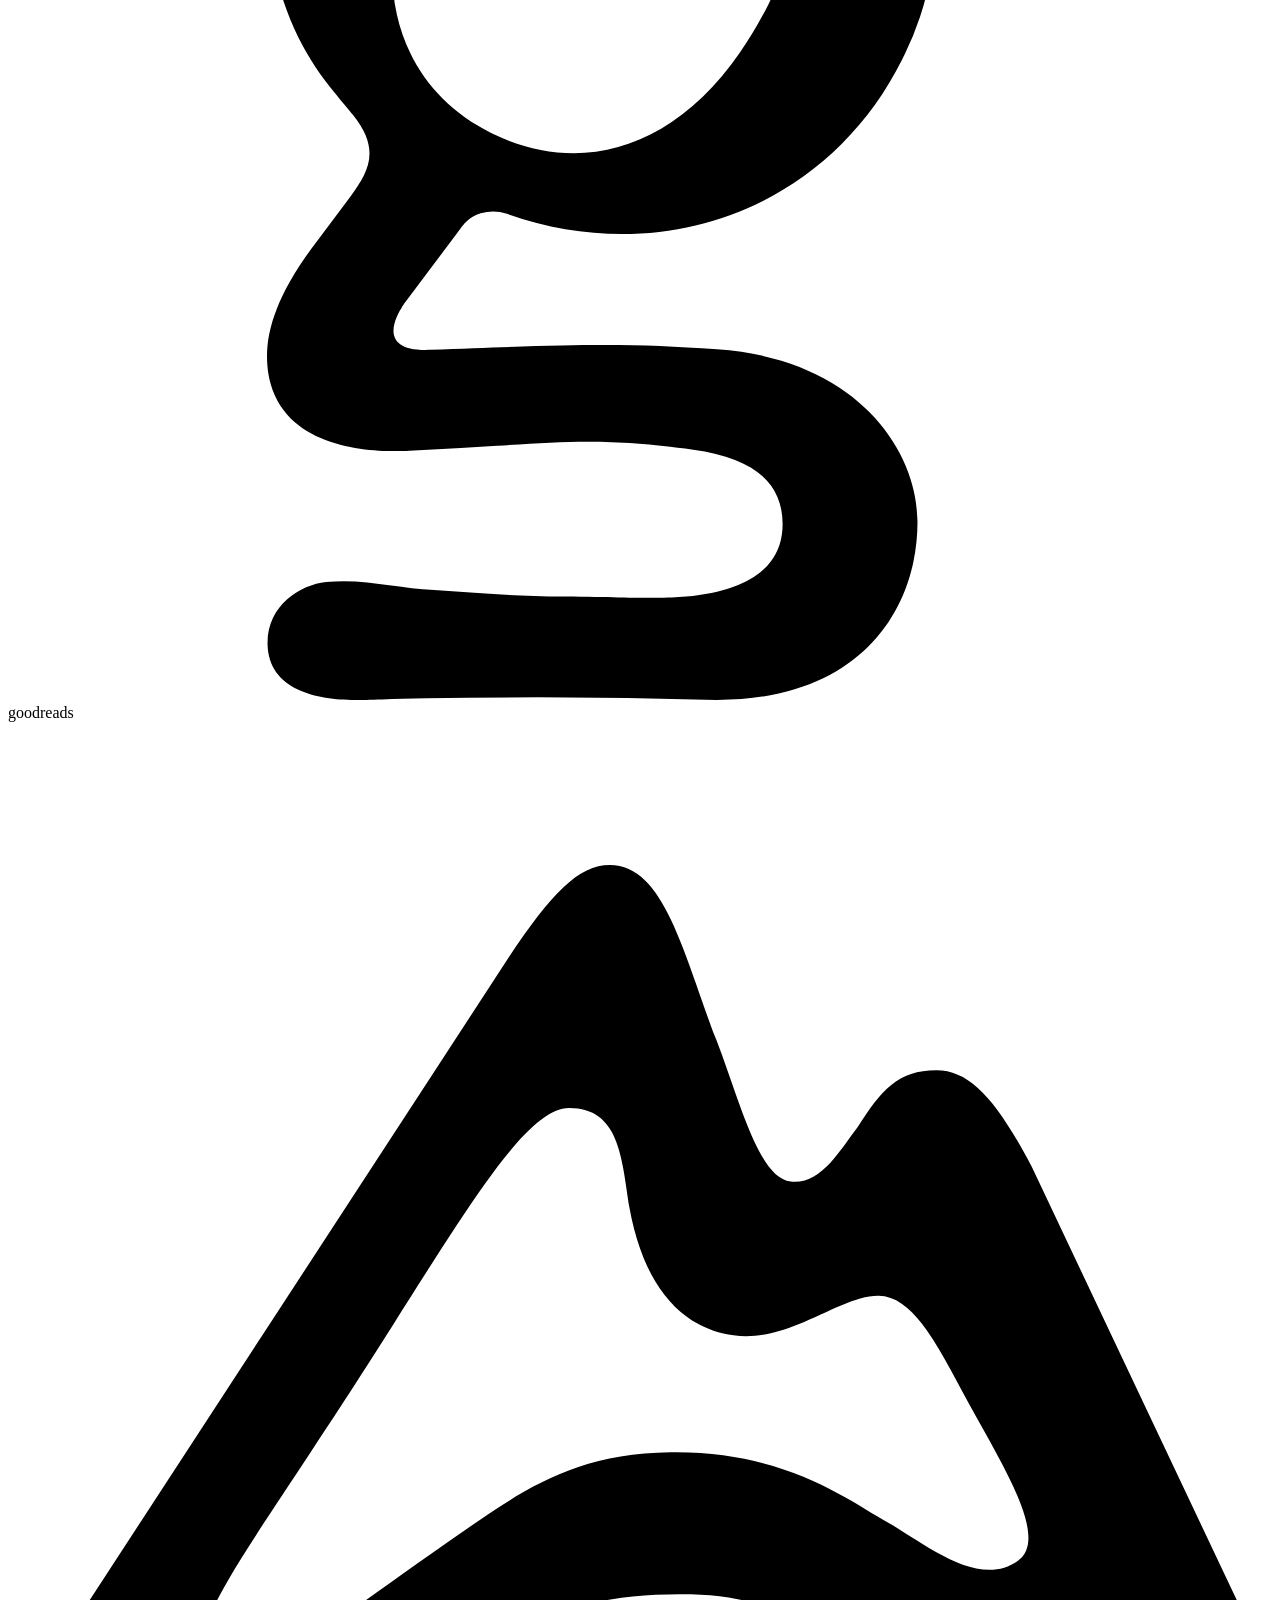
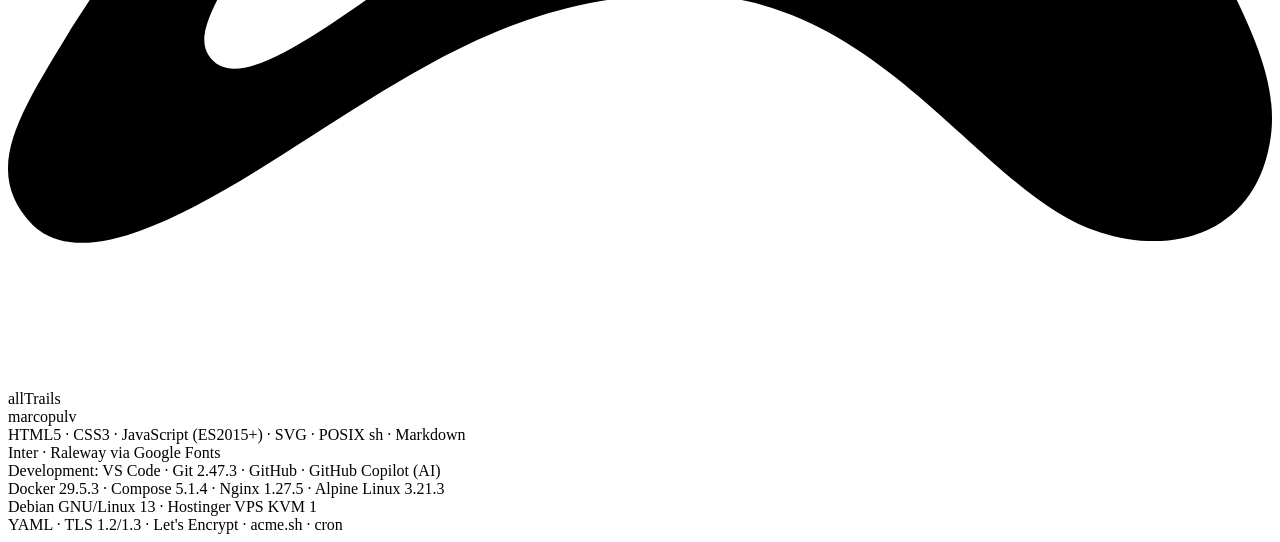
==== commit 03402042: "refactor: remove resume banner and update card names for consistency" ====
--- a/public/index.html
+++ b/public/index.html
@@ -8,21 +8,11 @@
   <link rel="icon" type="image/png"
     href="[data-uri]">
   <link href="https://fonts.googleapis.com/css2?family=Inter:wght@400;600&display=swap" rel="stylesheet">
-  <link rel="stylesheet" href="/assets/css/site.css">
+  <link rel="stylesheet" href="/assets/site.css">
 </head>
 
 <body>
   <main class="page">
-
-    <!-- Resume Banner -->
-    <a href="/resume/" class="resume-banner">
-      <svg class="resume-icon" width="22" height="22" viewBox="0 0 24 24" fill="none" stroke="currentColor"
-        stroke-width="1.8" stroke-linecap="round" stroke-linejoin="round" aria-hidden="true">
-        <path d="M14 2H6a2 2 0 0 0-2 2v16a2 2 0 0 0 2 2h12a2 2 0 0 0 2-2V8z" />
-        <path d="M14 2v6h6M8 13h8m-8 4h8" />
-      </svg>
-      <span class="resume-text">Resume</span>
-    </a>
 
     <!-- Email Banner -->
     <a href="mailto:marcopulv19@gmail.com" class="email-banner">
@@ -46,7 +36,7 @@
           </svg>
         </div>
         <div class="card-info">
-          <span class="card-name">LinkedIn</span>
+          <span class="card-name">linkedIn</span>
           <span class="card-handle">marcopulv</span>
         </div>
       </a>
@@ -60,7 +50,7 @@
           </svg>
         </div>
         <div class="card-info">
-          <span class="card-name">GitHub</span>
+          <span class="card-name">gitHub</span>
           <span class="card-handle">marcopulv19</span>
         </div>
       </a>
@@ -74,7 +64,7 @@
           </svg>
         </div>
         <div class="card-info">
-          <span class="card-name">Docker Hub</span>
+          <span class="card-name">dockerHub</span>
           <span class="card-handle">marcopulv</span>
         </div>
       </a>
@@ -95,7 +85,7 @@
           </svg>
         </div>
         <div class="card-info">
-          <span class="card-name">Instagram</span>
+          <span class="card-name">instagram</span>
           <span class="card-handle">marcopulv19</span>
         </div>
       </a>
@@ -109,7 +99,7 @@
           </svg>
         </div>
         <div class="card-info">
-          <span class="card-name">Strava</span>
+          <span class="card-name">strava</span>
           <span class="card-handle">marcopulv</span>
         </div>
       </a>
@@ -123,12 +113,12 @@
           </svg>
         </div>
         <div class="card-info">
-          <span class="card-name">SoundCloud</span>
+          <span class="card-name">soundCloud</span>
           <span class="card-handle">marcopulv</span>
         </div>
       </a>
 
-      <div class="card" style="--brand-color: #202830; --brand-bg: #eef0f2;">
+      <div class="card inactive-card" style="--brand-color: #202830; --brand-bg: #eef0f2;">
         <div class="card-icon" aria-hidden="true">
           <svg viewBox="0 0 24 24" aria-hidden="true">
             <path fill="#40BCF4" d="M8.224 14.352a4.447 4.447 0 0 1-3.775 2.092C1.992 16.444 0 14.454 0 12s1.992-4.444 4.45-4.444c1.592 0 2.988.836 3.774 2.092-.427.682-.673 1.488-.673 2.352s.246 1.67.673 2.352z" />
@@ -137,29 +127,29 @@
           </svg>
         </div>
         <div class="card-info">
-          <span class="card-name">Letterboxd</span>
+          <span class="card-name">letterboxd</span>
         </div>
       </div>
 
-      <div class="card" style="--brand-color: #1e1914; --brand-bg: #f1ece7;">
+      <div class="card inactive-card" style="--brand-color: #1e1914; --brand-bg: #f1ece7;">
         <div class="card-icon" aria-hidden="true">
           <svg viewBox="0 0 24 24" fill="currentColor" aria-hidden="true">
             <path d="M17.346.026c.422-.083.859.037 1.179.325.346.284.55.705.557 1.153-.023.457-.247.88-.612 1.156l-2.182 1.748a.601.601 0 0 0-.255.43.52.52 0 0 0 .11.424 5.886 5.886 0 0 1 .832 6.58c-1.394 2.79-4.503 3.99-7.501 2.927a.792.792 0 0 0-.499-.01c-.224.07-.303.18-.453.383l-.014.02-.941 1.254s-.792.985.457.935c3.027-.119 3.817-.119 5.439-.01 2.641.18 3.806 1.903 3.806 3.275 0 1.623-1.036 3.383-3.809 3.383a117.46 117.46 0 0 0-5.517-.03c-.31.005-.597.013-.835.02-.228.006-.41.011-.52.011-.712 0-1.648-.186-1.66-1.068-.008-.729.624-1.12 1.11-1.172.43-.045.815.007 1.24.064.252.034.518.07.815.088.185.011.366.025.552.038.53.038 1.102.08 1.926.087.427.005.759.01 1.025.015.695.012.941.016 1.28-.015 1.248-.112 1.832-.61 1.832-1.376 0-.805-.584-1.264-1.698-1.414-1.564-.213-2.33-.163-3.72-.074a87.66 87.66 0 0 1-1.669.095c-.608.029-2.449.026-2.682-1.492-.053-.416-.073-1.116.807-2.325l.75-1.003c.36-.49.582-.898.053-1.559 0 0-.39-.468-.52-.638-1.215-1.587-1.512-4.08-.448-6.114 1.577-3.011 5.4-4.26 8.37-2.581.253.143.438.203.655.163.201-.032.27-.167.363-.344.02-.04.042-.082.067-.126.004-.01.241-.465.535-1.028l.734-1.41a1.493 1.493 0 0 1 1.041-.785ZM9.193 13.243c1.854.903 3.912.208 5.254-2.47 1.352-2.699.827-5.11-1.041-6.023C10.918 3.537 8.81 5.831 8.017 7.41c-1.355 2.698-.717 4.886 1.147 5.818Z" />
           </svg>
         </div>
         <div class="card-info">
-          <span class="card-name">Goodreads</span>
+          <span class="card-name">goodreads</span>
         </div>
       </div>
 
-      <div class="card" style="--brand-color: #142800; --brand-bg: #eaf0e4;">
+      <div class="card inactive-card" style="--brand-color: #142800; --brand-bg: #eaf0e4;">
         <div class="card-icon" aria-hidden="true">
           <svg viewBox="0 0 24 24" fill="currentColor" aria-hidden="true">
             <path d="M19.441 8.451c-.653-1.247-1.158-1.841-1.813-1.841-.731 0-1.053.387-1.494 1.079-.357.464-.7 1.1-1.273 1.036-.604-.063-.954-1.491-1.41-2.686-.625-1.63-.985-3.322-2.024-3.322-.593 0-1.111.54-1.915 1.747l-8.301 12.73c-.954 1.593-1.753 2.704-.742 3.748 1.187 1.142 3.975-.857 5.883-2.063 1.908-1.205 3.859-2.38 6.615-2.316 3.71.085 5.512 3.808 7.76 4.516 1.526.487 2.926-.074 3.223-1.65.174-.866-.129-1.707-.547-2.604zm-.254 7.467c-.753.56-1.803-.339-2.481-.72-.72-.401-1.94-1.364-4.124-1.332-1.78.021-2.745.687-3.805 1.407-2.3 1.565-4.379 3.384-4.972 2.443-.382-.603.646-1.809 3.063-5.574 1.718-2.676 2.927-4.813 3.785-4.813.948 0 1 .93 1.145 1.883.272 1.518 1.014 2.308 1.978 2.433 1.08.146 2.014-.76 2.756-.751.693.014 1.15 1.018 1.722 2.065.725 1.301 1.482 2.546.933 2.959z" />
           </svg>
         </div>
         <div class="card-info">
-          <span class="card-name">AllTrails</span>
+          <span class="card-name">allTrails</span>
         </div>
       </div>
 
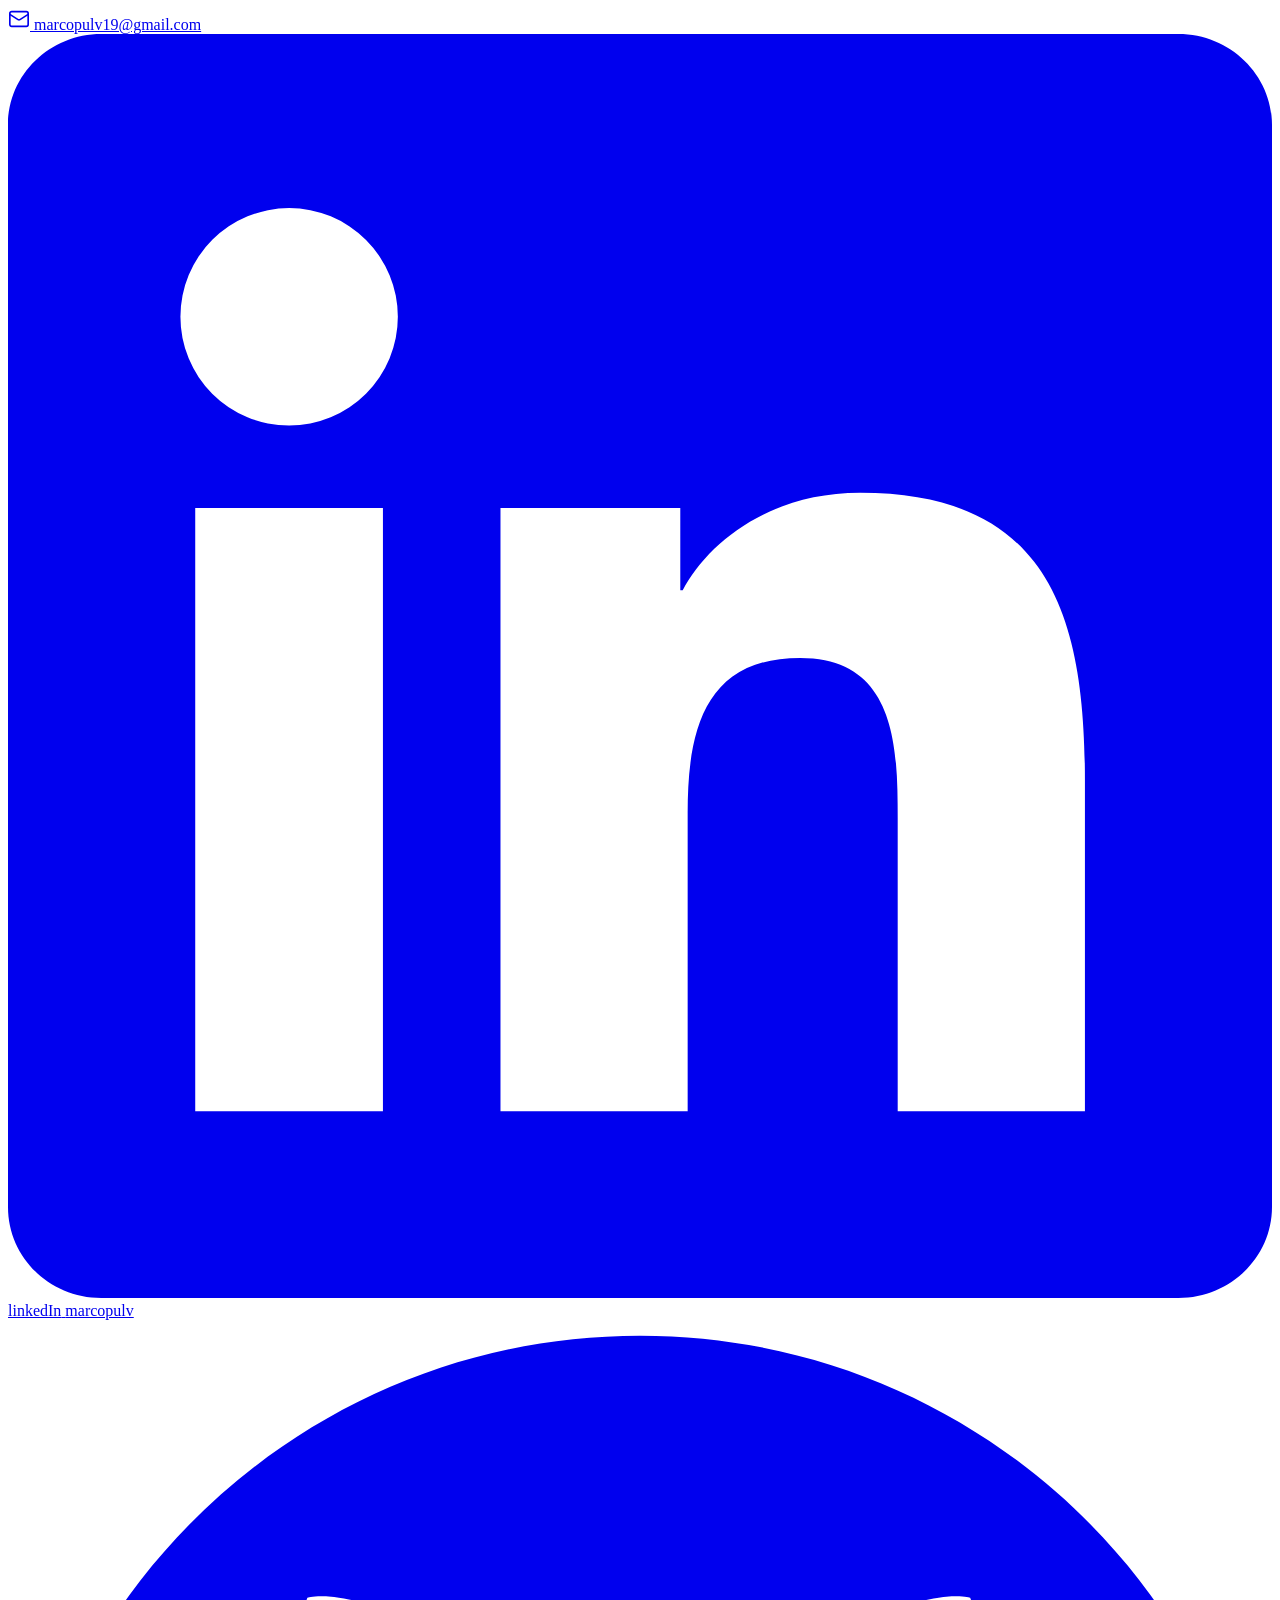
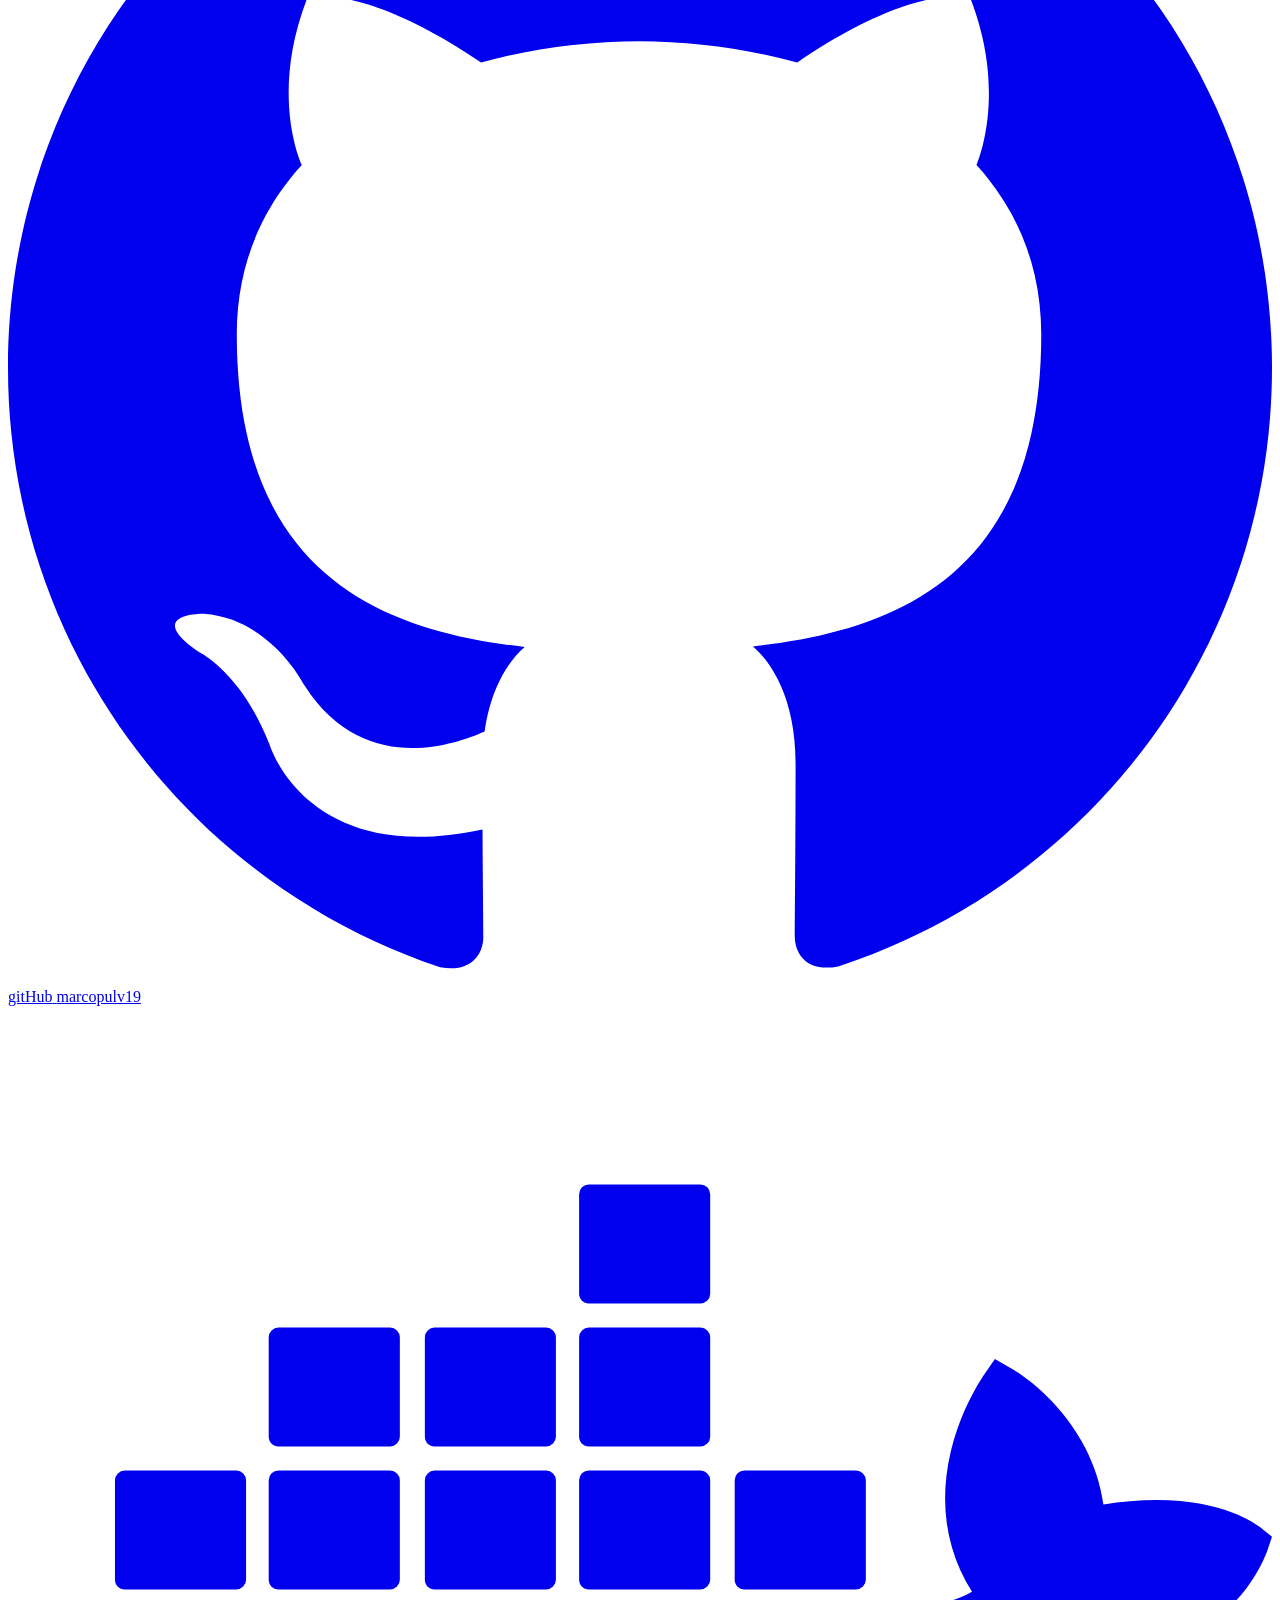
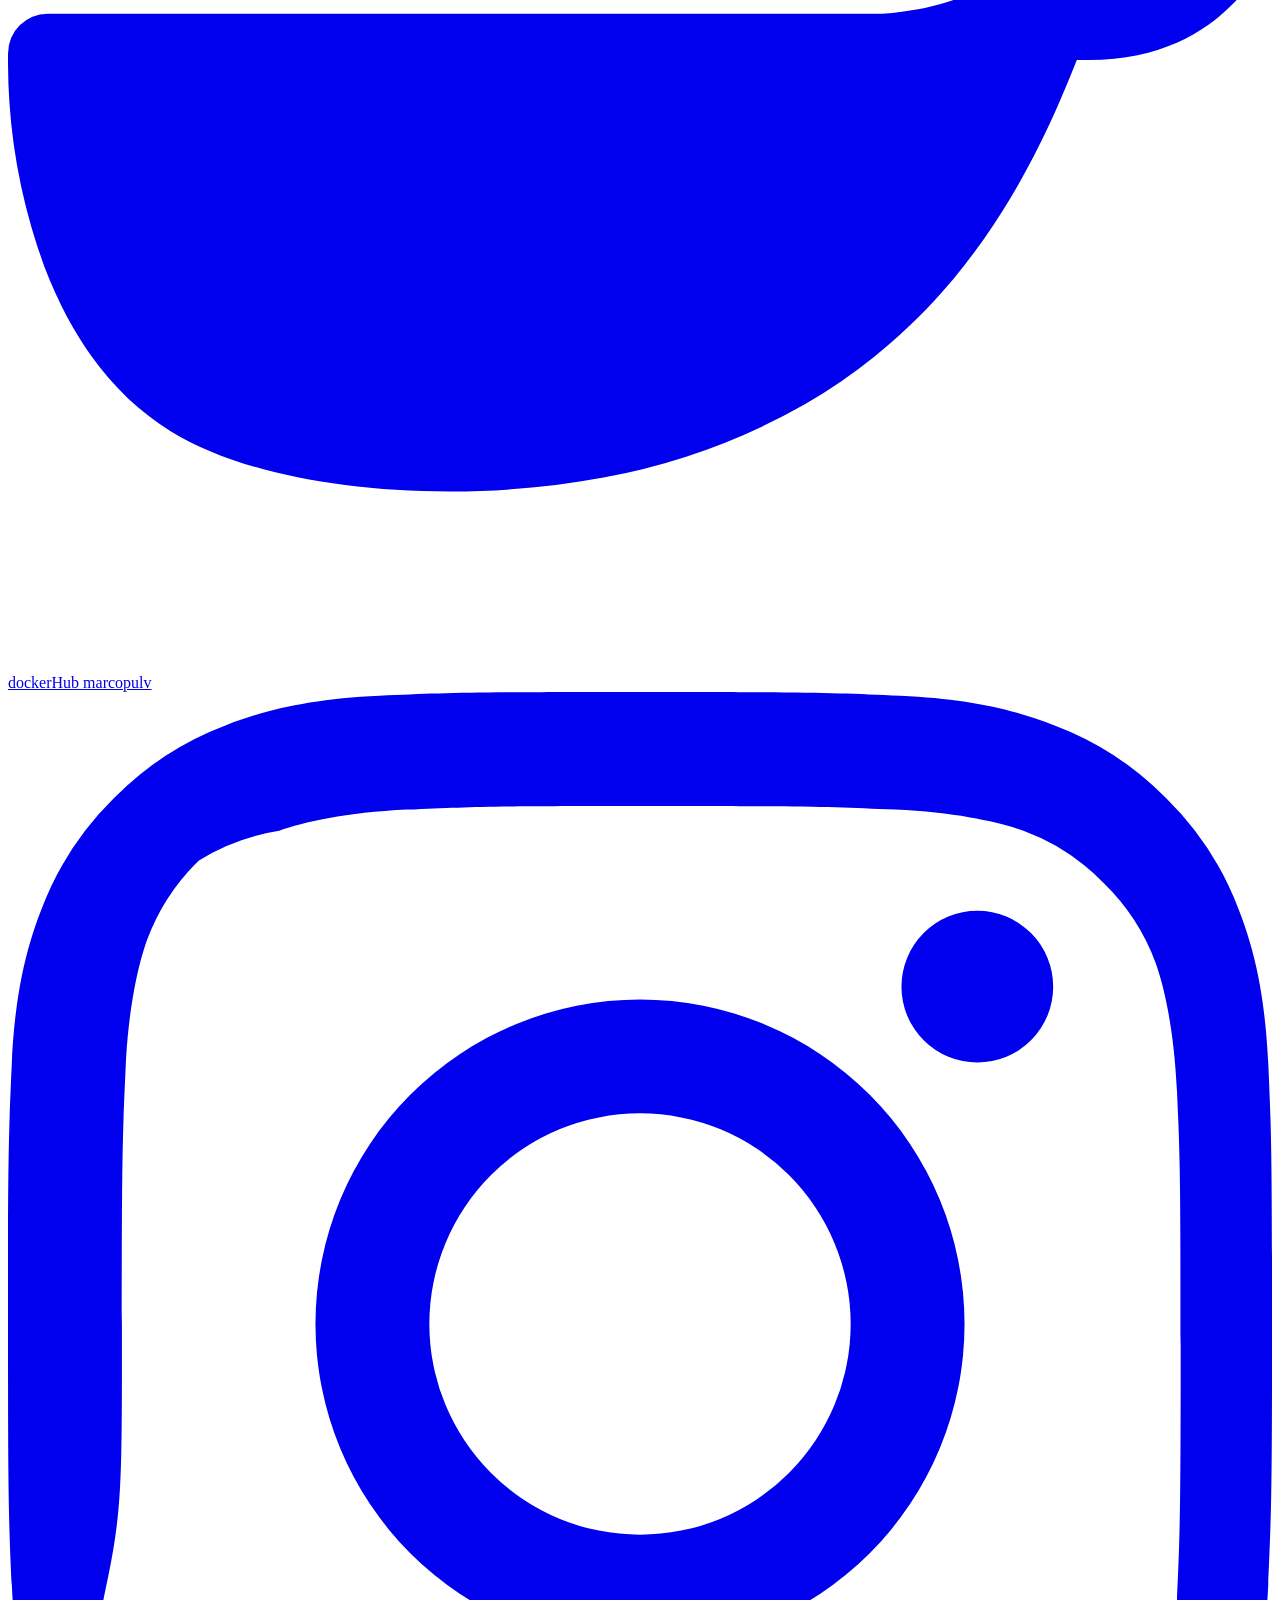
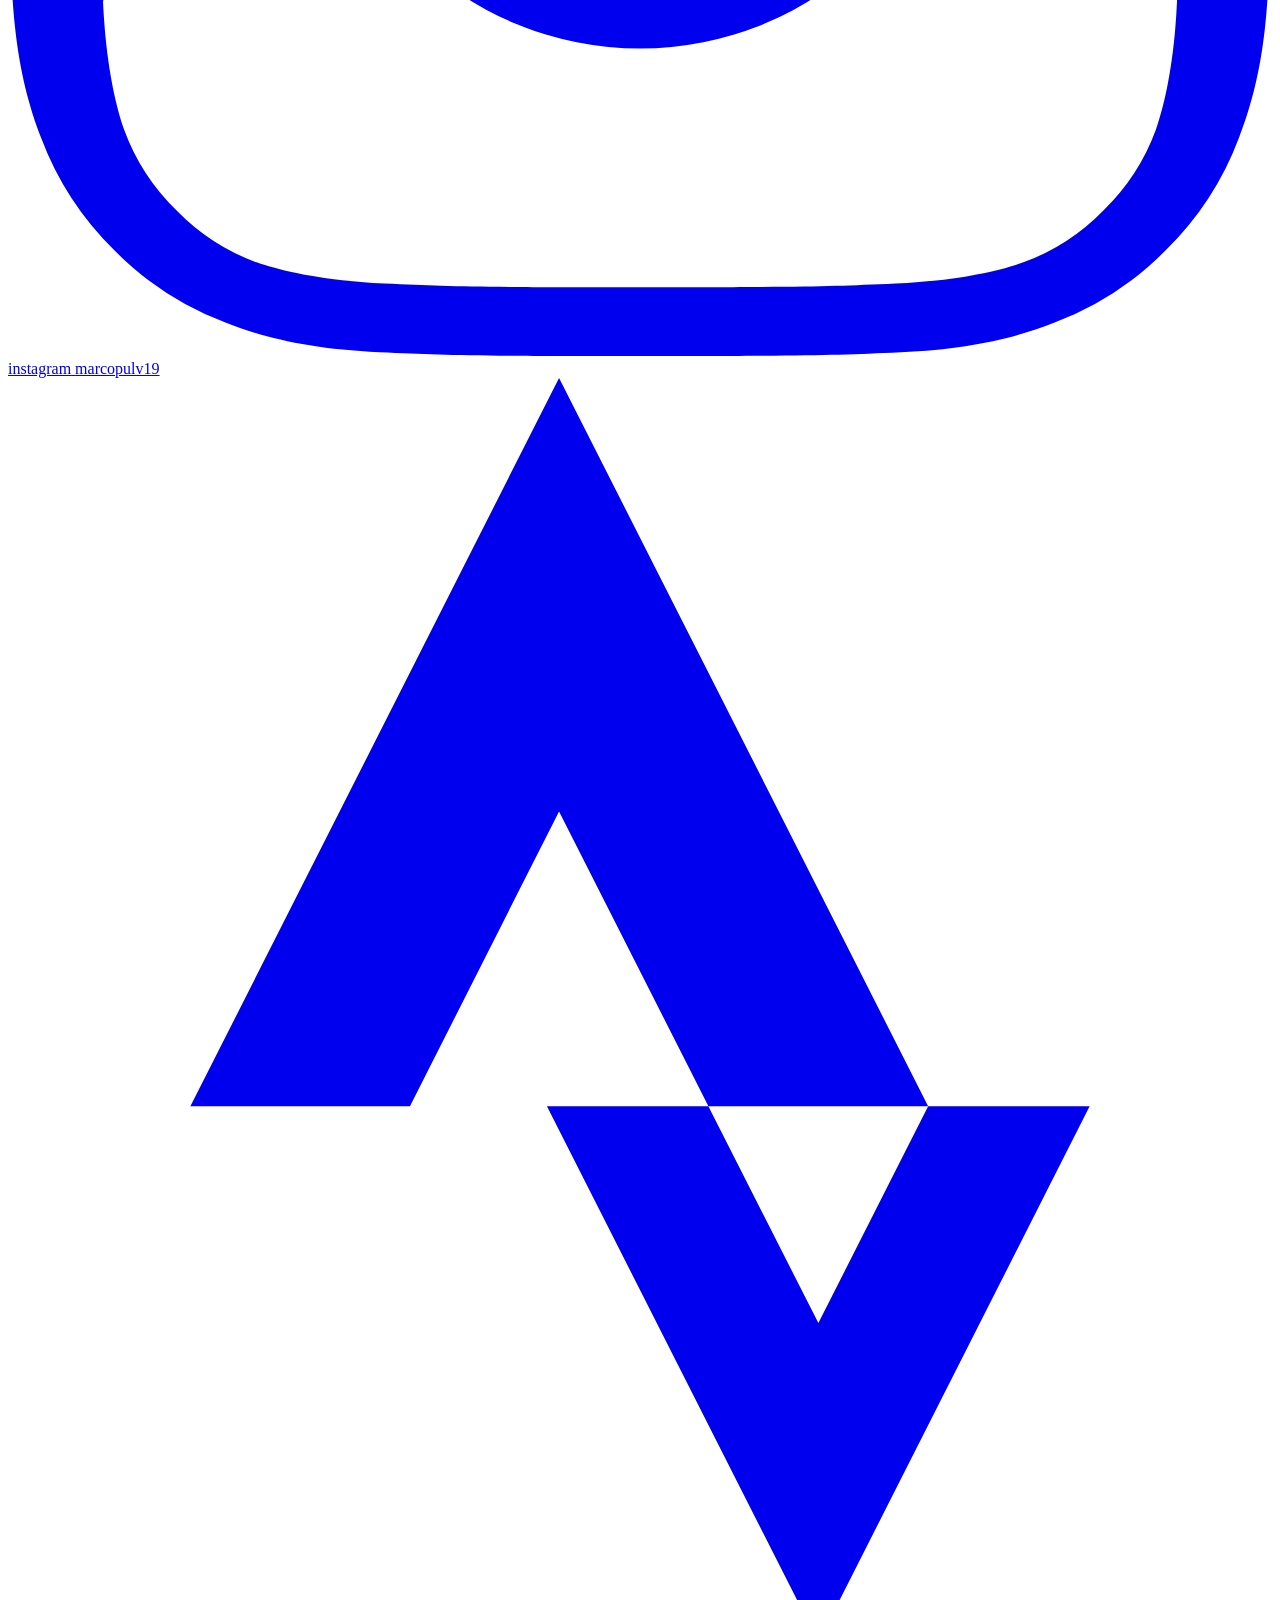
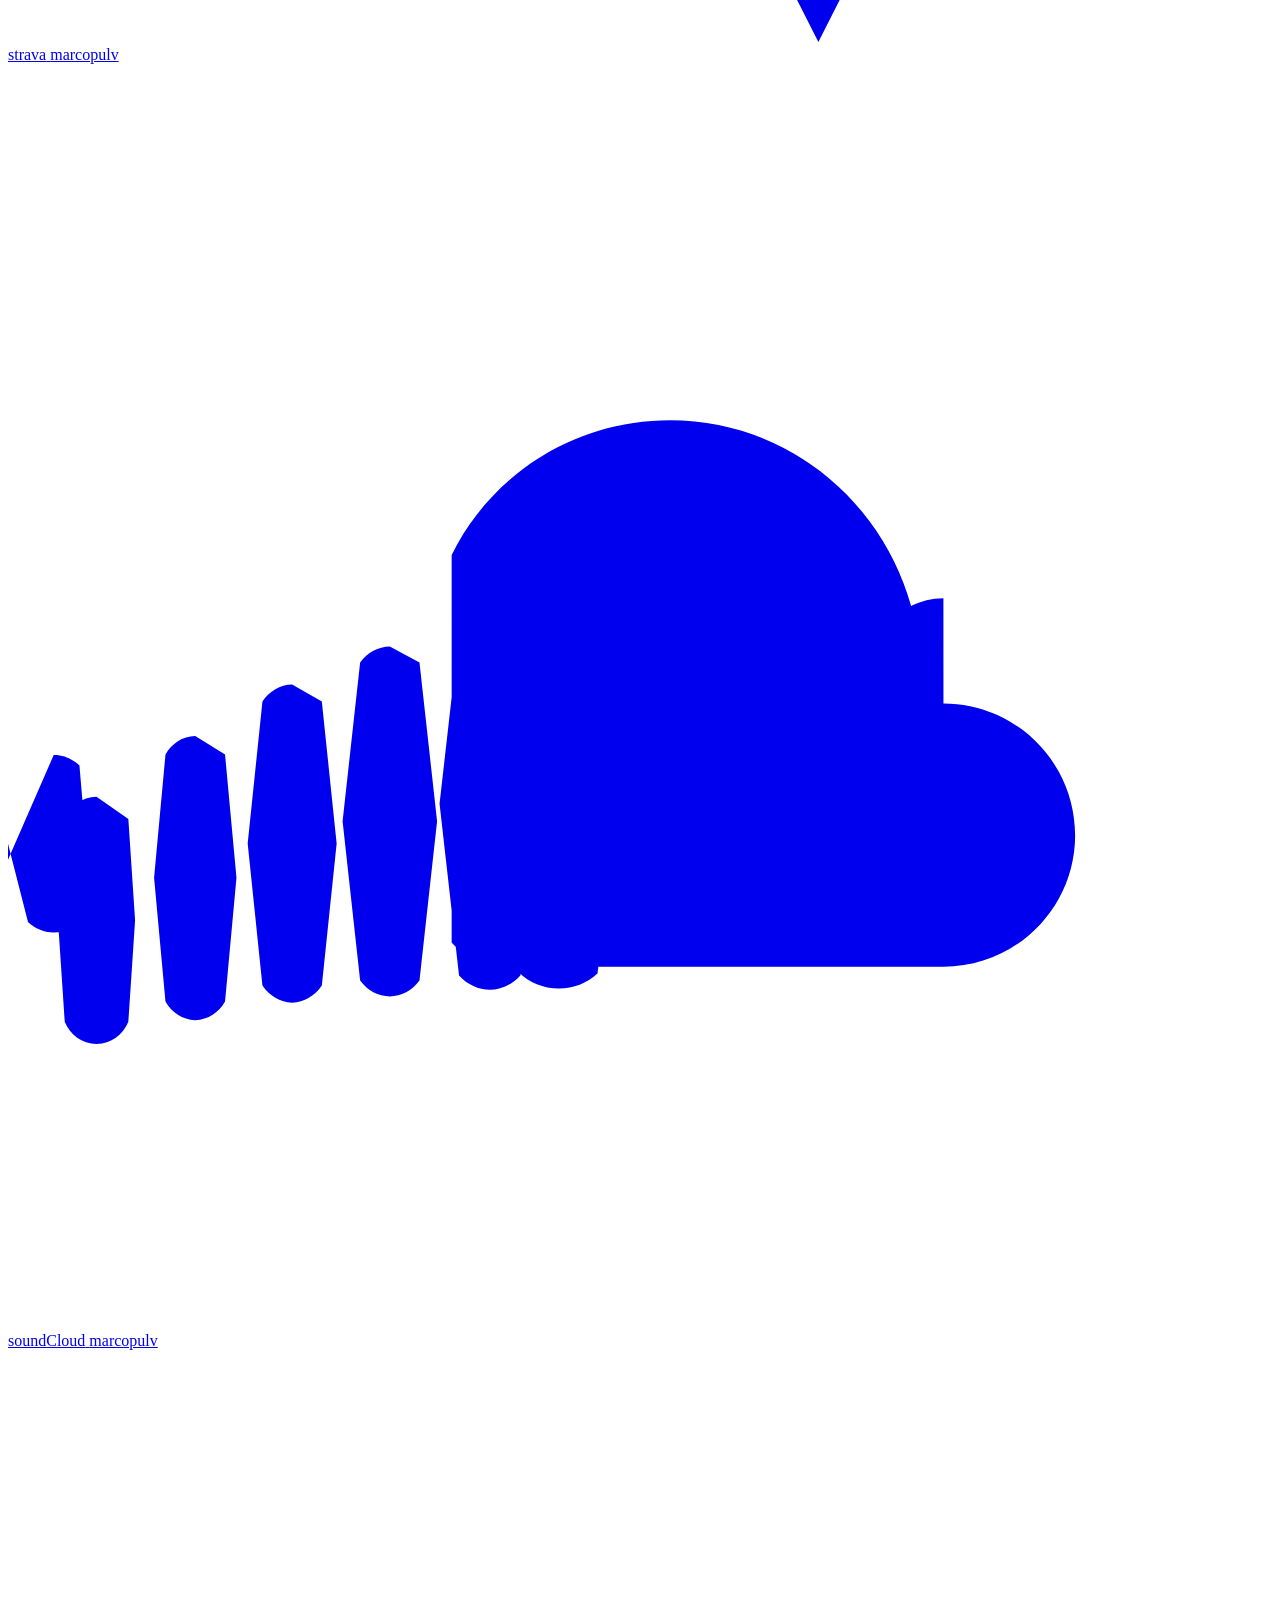
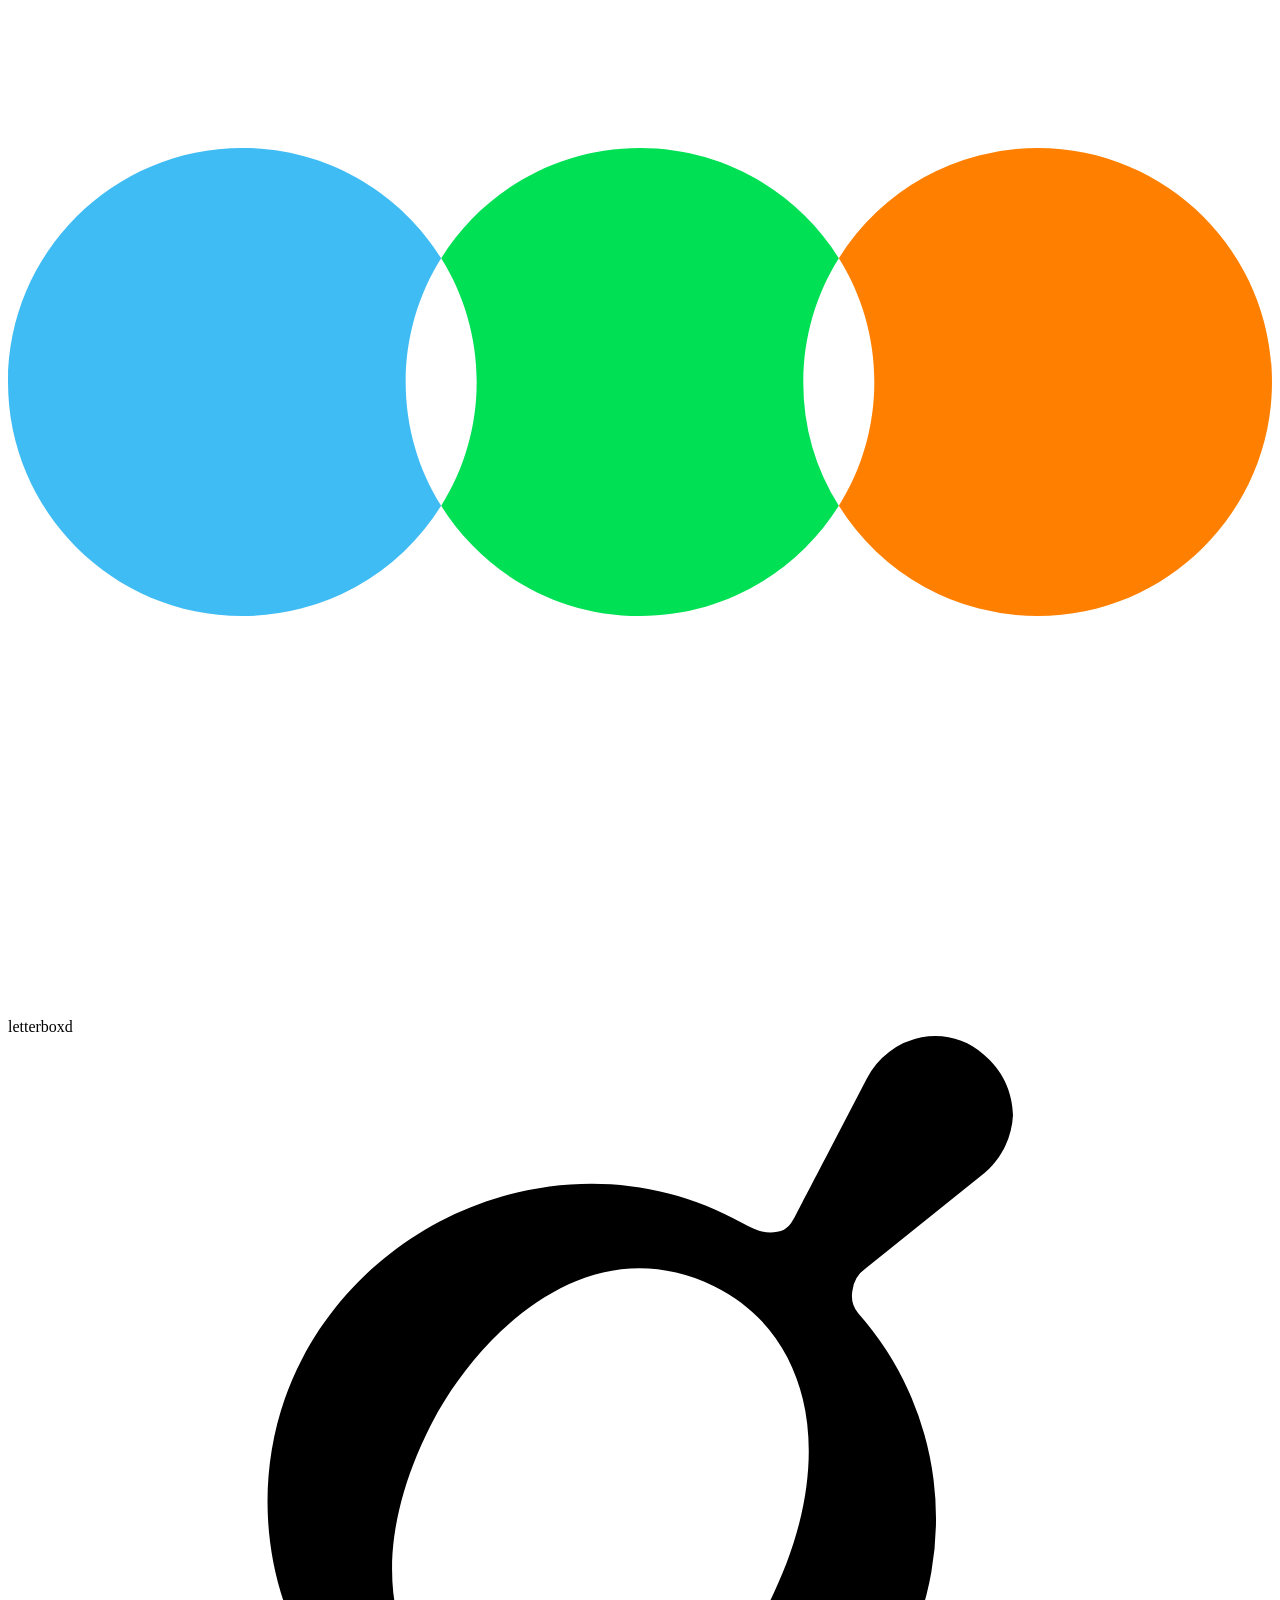
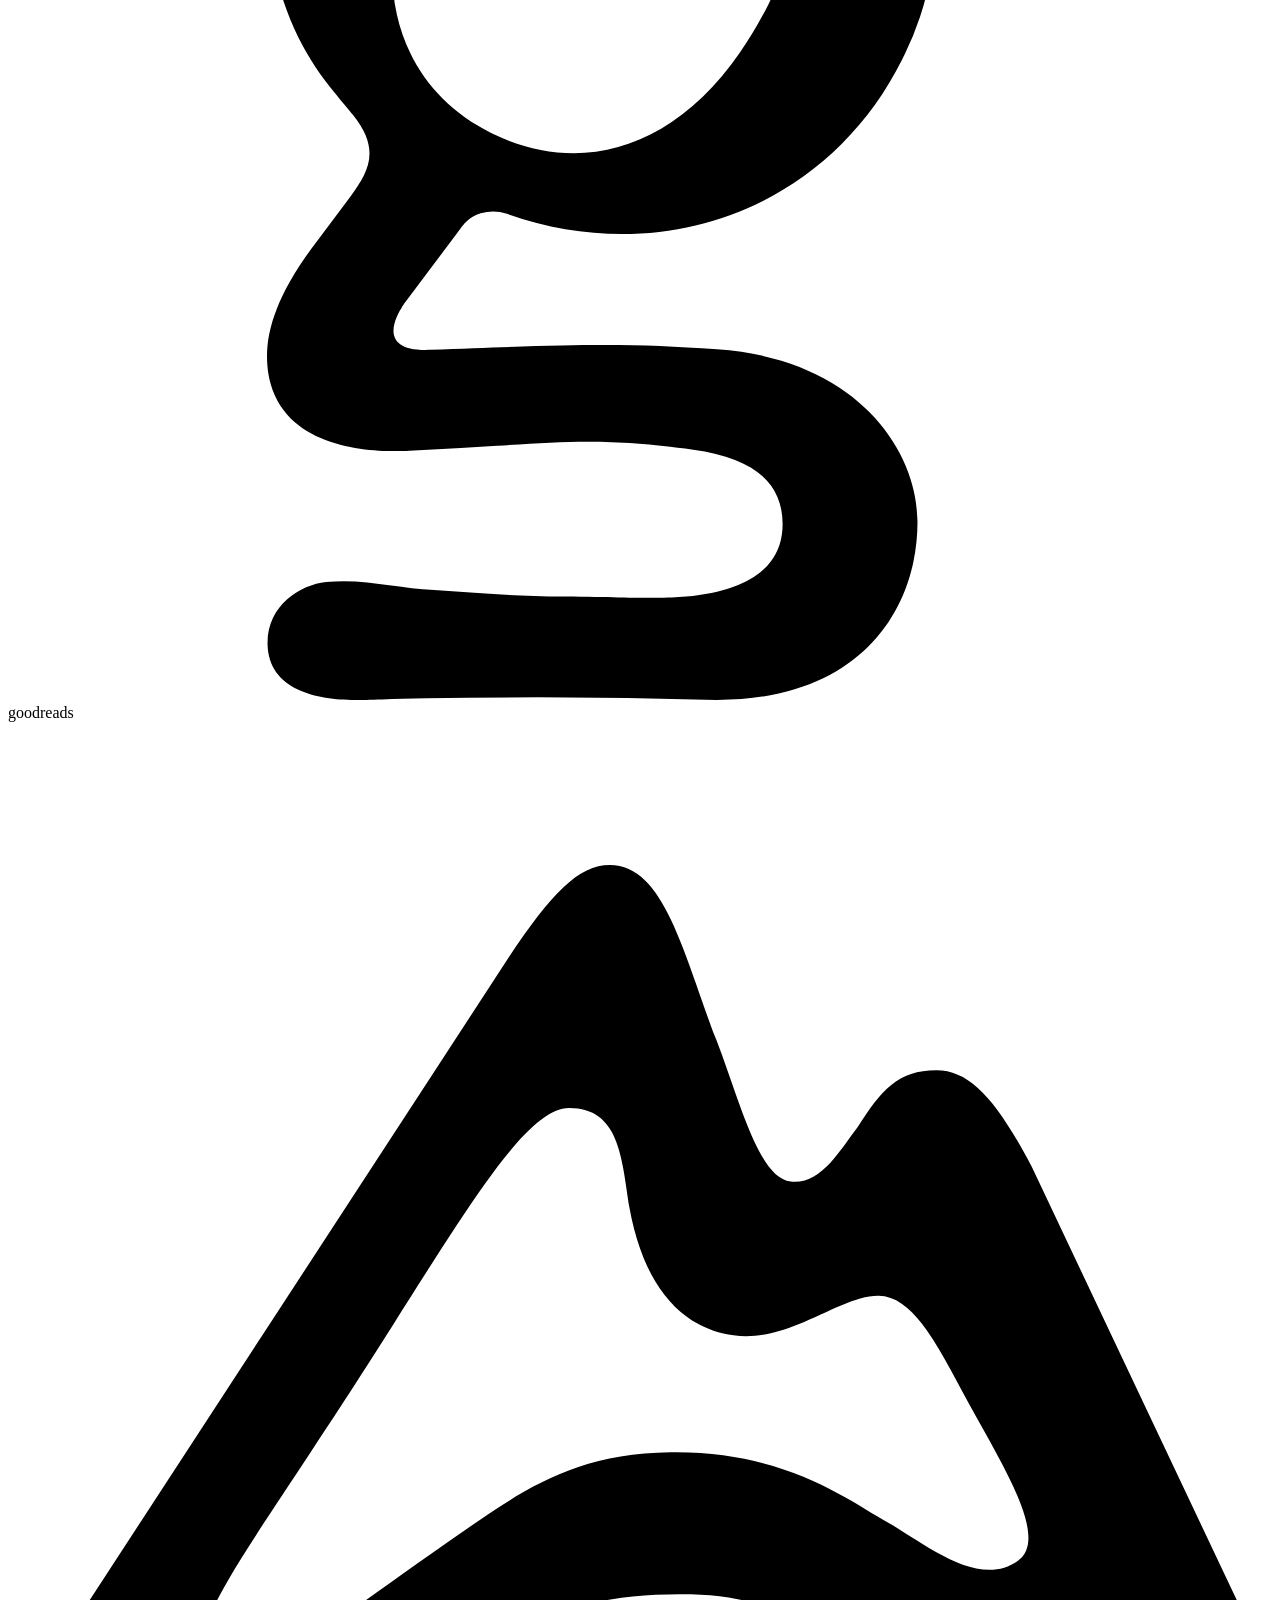
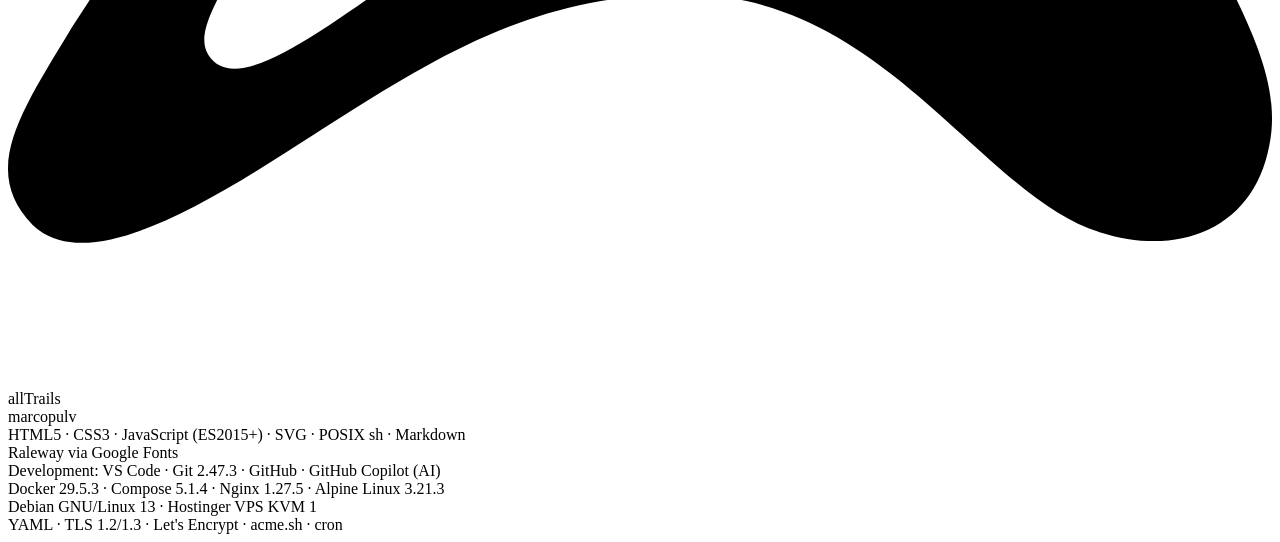
==== commit 8d2dce2a: "refactor: update font family to Raleway and enhance styling for improved aesthetics and readability" ====
--- a/public/index.html
+++ b/public/index.html
@@ -7,7 +7,7 @@
   <title>marcopulv</title>
   <link rel="icon" type="image/png"
     href="[data-uri]">
-  <link href="https://fonts.googleapis.com/css2?family=Inter:wght@400;600&display=swap" rel="stylesheet">
+  <link href="https://fonts.googleapis.com/css2?family=Raleway:wght@300;400;500;600;700;800&display=swap" rel="stylesheet">
   <link rel="stylesheet" href="/assets/site.css">
 </head>
 
@@ -159,7 +159,7 @@
   <footer class="site-footer">
     <span>marcopulv</span><br>
     <span>HTML5 &middot; CSS3 &middot; JavaScript (ES2015+) &middot; SVG &middot; POSIX sh &middot; Markdown</span><br>
-    <span>Inter &middot; Raleway via Google Fonts</span><br>
+    <span>Raleway via Google Fonts</span><br>
     <span>Development: VS Code &middot; Git 2.47.3 &middot; GitHub &middot; GitHub Copilot (AI)</span><br>
     <span>Docker 29.5.3 &middot; Compose 5.1.4 &middot; Nginx 1.27.5 &middot; Alpine Linux 3.21.3</span><br>
     <span>Debian GNU/Linux 13 &middot; Hostinger VPS KVM 1</span><br>
